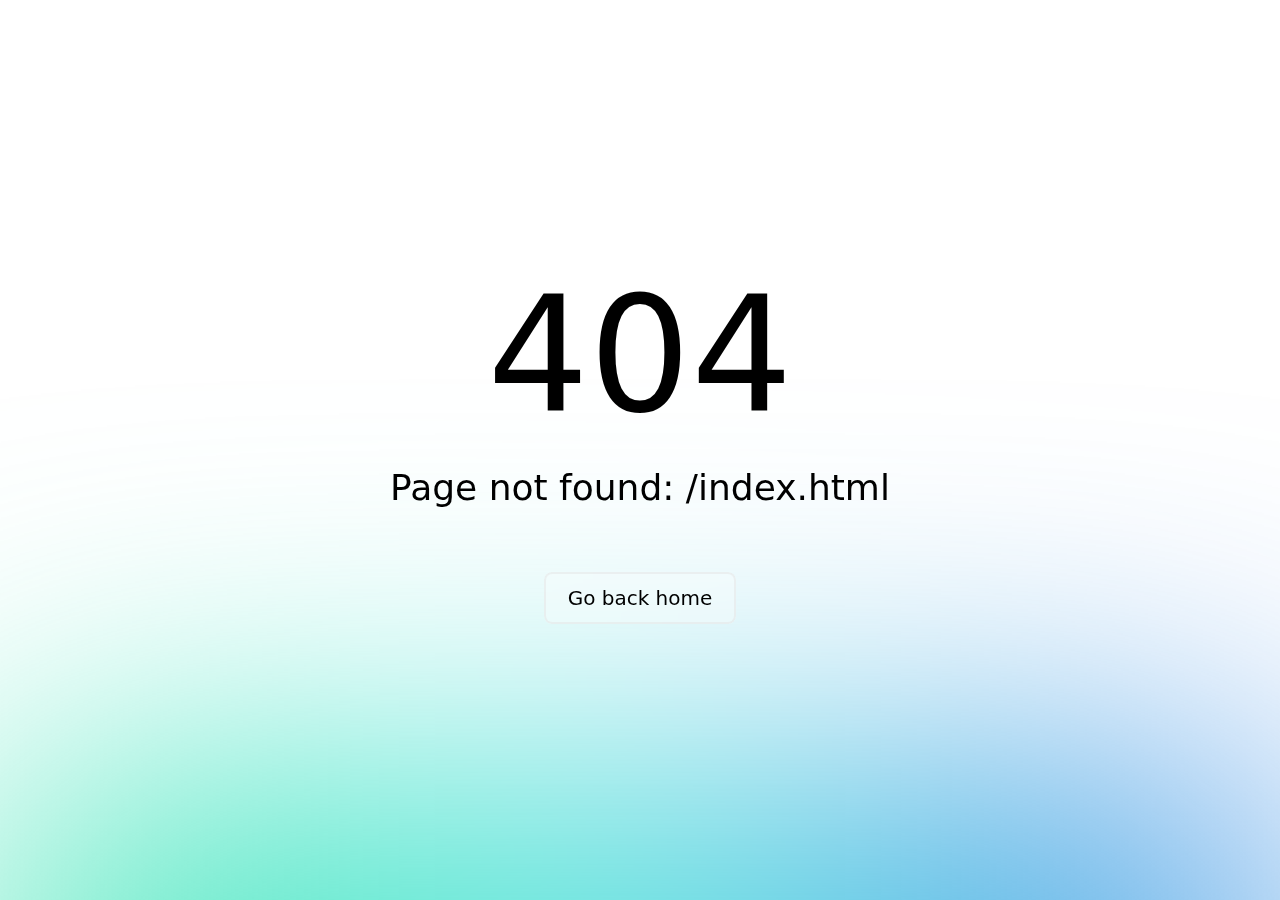
==== index.html @ 76324e2b "deploy(Github Pages): via GitHub Action" ====
<!DOCTYPE html>
<html >

<head >
  <link rel="stylesheet" href="/_nuxt/entry.3cbf2509.css">
</head>

<body >
  <div id="__nuxt"></div><script>window.__NUXT__={serverRendered:false,config:{public:{},app:{baseURL:"\u002F",buildAssetsDir:"\u002F_nuxt\u002F",cdnURL:""}}}</script><script type="module" src="/_nuxt/entry-212a5d5a.mjs"></script>
</body>

</html>
---- _nuxt/entry.3cbf2509.css ----
*,:before,:after{box-sizing:border-box;border-width:0;border-style:solid;border-color:#e5e7eb}:before,:after{--tw-content: ""}html{line-height:1.5;-webkit-text-size-adjust:100%;-moz-tab-size:4;-o-tab-size:4;tab-size:4;font-family:ui-sans-serif,system-ui,-apple-system,BlinkMacSystemFont,Segoe UI,Roboto,Helvetica Neue,Arial,Noto Sans,sans-serif,"Apple Color Emoji","Segoe UI Emoji",Segoe UI Symbol,"Noto Color Emoji"}body{margin:0;line-height:inherit}hr{height:0;color:inherit;border-top-width:1px}abbr:where([title]){-webkit-text-decoration:underline dotted;text-decoration:underline dotted}h1,h2,h3,h4,h5,h6{font-size:inherit;font-weight:inherit}a{color:inherit;text-decoration:inherit}b,strong{font-weight:bolder}code,kbd,samp,pre{font-family:ui-monospace,SFMono-Regular,Menlo,Monaco,Consolas,Liberation Mono,Courier New,monospace;font-size:1em}small{font-size:80%}sub,sup{font-size:75%;line-height:0;position:relative;vertical-align:baseline}sub{bottom:-.25em}sup{top:-.5em}table{text-indent:0;border-color:inherit;border-collapse:collapse}button,input,optgroup,select,textarea{font-family:inherit;font-size:100%;line-height:inherit;color:inherit;margin:0;padding:0}button,select{text-transform:none}button,[type=button],[type=reset],[type=submit]{-webkit-appearance:button;background-color:transparent;background-image:none}:-moz-focusring{outline:auto}:-moz-ui-invalid{box-shadow:none}progress{vertical-align:baseline}::-webkit-inner-spin-button,::-webkit-outer-spin-button{height:auto}[type=search]{-webkit-appearance:textfield;outline-offset:-2px}::-webkit-search-decoration{-webkit-appearance:none}::-webkit-file-upload-button{-webkit-appearance:button;font:inherit}summary{display:list-item}blockquote,dl,dd,h1,h2,h3,h4,h5,h6,hr,figure,p,pre{margin:0}fieldset{margin:0;padding:0}legend{padding:0}ol,ul,menu{list-style:none;margin:0;padding:0}textarea{resize:vertical}input::-moz-placeholder,textarea::-moz-placeholder{opacity:1;color:#9ca3af}input:-ms-input-placeholder,textarea:-ms-input-placeholder{opacity:1;color:#9ca3af}input::placeholder,textarea::placeholder{opacity:1;color:#9ca3af}button,[role=button]{cursor:pointer}:disabled{cursor:default}img,svg,video,canvas,audio,iframe,embed,object{display:block;vertical-align:middle}img,video{max-width:100%;height:auto}[hidden]{display:none}*,:before,:after{--tw-translate-x: 0;--tw-translate-y: 0;--tw-rotate: 0;--tw-skew-x: 0;--tw-skew-y: 0;--tw-scale-x: 1;--tw-scale-y: 1;--tw-pan-x: ;--tw-pan-y: ;--tw-pinch-zoom: ;--tw-scroll-snap-strictness: proximity;--tw-ordinal: ;--tw-slashed-zero: ;--tw-numeric-figure: ;--tw-numeric-spacing: ;--tw-numeric-fraction: ;--tw-ring-inset: ;--tw-ring-offset-width: 0px;--tw-ring-offset-color: #fff;--tw-ring-color: rgb(59 130 246 / .5);--tw-ring-offset-shadow: 0 0 #0000;--tw-ring-shadow: 0 0 #0000;--tw-shadow: 0 0 #0000;--tw-shadow-colored: 0 0 #0000;--tw-blur: ;--tw-brightness: ;--tw-contrast: ;--tw-grayscale: ;--tw-hue-rotate: ;--tw-invert: ;--tw-saturate: ;--tw-sepia: ;--tw-drop-shadow: ;--tw-backdrop-blur: ;--tw-backdrop-brightness: ;--tw-backdrop-contrast: ;--tw-backdrop-grayscale: ;--tw-backdrop-hue-rotate: ;--tw-backdrop-invert: ;--tw-backdrop-opacity: ;--tw-backdrop-saturate: ;--tw-backdrop-sepia: }.absolute{position:absolute}.right-0{right:0px}.top-0{top:0px}.m-0{margin:0}.m-2{margin:.5rem}.m-1{margin:.25rem}.mx-auto{margin-left:auto;margin-right:auto}.my-8{margin-top:2rem;margin-bottom:2rem}.my-4{margin-top:1rem;margin-bottom:1rem}.mx-1{margin-left:.25rem;margin-right:.25rem}.ml-1{margin-left:.25rem}.ml-2{margin-left:.5rem}.mt-2{margin-top:.5rem}.ml-0{margin-left:0}.mb-6{margin-bottom:1.5rem}.mb-3{margin-bottom:.75rem}.mt-3{margin-top:.75rem}.inline-block{display:inline-block}.flex{display:flex}.h-6{height:1.5rem}.h-screen{height:100vh}.h-5{height:1.25rem}.w-6{width:1.5rem}.w-5{width:1.25rem}.max-w-full{max-width:100%}@-webkit-keyframes ping{75%,to{transform:scale(2);opacity:0}}@keyframes ping{75%,to{transform:scale(2);opacity:0}}.animate-ping{-webkit-animation:ping 1s cubic-bezier(0,0,.2,1) infinite;animation:ping 1s cubic-bezier(0,0,.2,1) infinite}.cursor-pointer{cursor:pointer}.flex-col{flex-direction:column}.items-center{align-items:center}.justify-center{justify-content:center}.overflow-y-auto{overflow-y:auto}.rounded-full{border-radius:9999px}.rounded{border-radius:.25rem}.border-b-2{border-bottom-width:2px}.border-red-200{--tw-border-opacity: 1;border-color:rgb(254 202 202 / var(--tw-border-opacity))}.bg-red-600{--tw-bg-opacity: 1;background-color:rgb(220 38 38 / var(--tw-bg-opacity))}.fill-current{fill:currentColor}.p-0{padding:0}.p-1{padding:.25rem}.p-2{padding:.5rem}.px-4{padding-left:1rem;padding-right:1rem}.px-5{padding-left:1.25rem;padding-right:1.25rem}.py-5{padding-top:1.25rem;padding-bottom:1.25rem}.pt-16{padding-top:4rem}.text-center{text-align:center}.font-mono{font-family:ui-monospace,SFMono-Regular,Menlo,Monaco,Consolas,Liberation Mono,Courier New,monospace}.text-3xl{font-size:1.875rem;line-height:2.25rem}.text-xl{font-size:1.25rem;line-height:1.75rem}.text-sm{font-size:.875rem;line-height:1.25rem}.text-lg{font-size:1.125rem;line-height:1.75rem}.font-semibold{font-weight:600}.font-bold{font-weight:700}.leading-10{line-height:2.5rem}.tracking-tighter{letter-spacing:-.05em}.text-black{--tw-text-opacity: 1;color:rgb(0 0 0 / var(--tw-text-opacity))}.text-red-600{--tw-text-opacity: 1;color:rgb(220 38 38 / var(--tw-text-opacity))}.text-white{--tw-text-opacity: 1;color:rgb(255 255 255 / var(--tw-text-opacity))}.text-gray-700{--tw-text-opacity: 1;color:rgb(55 65 81 / var(--tw-text-opacity))}.text-gray-500{--tw-text-opacity: 1;color:rgb(107 114 128 / var(--tw-text-opacity))}.text-yellow-300{--tw-text-opacity: 1;color:rgb(253 224 71 / var(--tw-text-opacity))}html,body{font-family:JetBrains Mono,monospace;margin:0;height:100%;background-color:#f3f4f6}::-moz-selection{color:#fff;--tw-bg-opacity: 1;background-color:rgb(248 113 113 / var(--tw-bg-opacity))}::selection{color:#fff;--tw-bg-opacity: 1;background-color:rgb(248 113 113 / var(--tw-bg-opacity))}.hover\:border-red-400:hover{--tw-border-opacity: 1;border-color:rgb(248 113 113 / var(--tw-border-opacity))}.hover\:bg-red-700:hover{--tw-bg-opacity: 1;background-color:rgb(185 28 28 / var(--tw-bg-opacity))}.hover\:text-gray-600:hover{--tw-text-opacity: 1;color:rgb(75 85 99 / var(--tw-text-opacity))}.hover\:text-red-700:hover{--tw-text-opacity: 1;color:rgb(185 28 28 / var(--tw-text-opacity))}.focus\:outline-none:focus{outline:2px solid transparent;outline-offset:2px}.dark .dark\:bg-gray-900{--tw-bg-opacity: 1;background-color:rgb(17 24 39 / var(--tw-bg-opacity))}.dark .dark\:text-gray-300{--tw-text-opacity: 1;color:rgb(209 213 219 / var(--tw-text-opacity))}.dark .dark\:text-red-500{--tw-text-opacity: 1;color:rgb(239 68 68 / var(--tw-text-opacity))}.dark .dark\:text-gray-400{--tw-text-opacity: 1;color:rgb(156 163 175 / var(--tw-text-opacity))}.dark .dark\:hover\:text-gray-100:hover{--tw-text-opacity: 1;color:rgb(243 244 246 / var(--tw-text-opacity))}.dark .dark\:hover\:text-red-600:hover{--tw-text-opacity: 1;color:rgb(220 38 38 / var(--tw-text-opacity))}@media (min-width: 640px){.sm\:px-8{padding-left:2rem;padding-right:2rem}}@media (min-width: 768px){.md\:m-0{margin:0}.md\:px-16{padding-left:4rem;padding-right:4rem}.md\:pt-40{padding-top:10rem}.md\:leading-7{line-height:1.75rem}}@media (min-width: 1024px){.lg\:px-32{padding-left:8rem;padding-right:8rem}}@media (min-width: 1280px){.xl\:px-64{padding-left:16rem;padding-right:16rem}}.bg-white[data-v-011aae6d]{--tw-bg-opacity:1;background-color:rgba(255,255,255,var(--tw-bg-opacity))}.cursor-pointer[data-v-011aae6d]{cursor:pointer}.flex[data-v-011aae6d]{display:flex}.grid[data-v-011aae6d]{display:-ms-grid;display:grid}.place-content-center[data-v-011aae6d]{place-content:center}.items-center[data-v-011aae6d]{align-items:center}.justify-center[data-v-011aae6d]{justify-content:center}.font-sans[data-v-011aae6d]{font-family:ui-sans-serif,system-ui,-apple-system,BlinkMacSystemFont,Segoe UI,Roboto,Helvetica Neue,Arial,Noto Sans,sans-serif,"Apple Color Emoji","Segoe UI Emoji",Segoe UI Symbol,"Noto Color Emoji"}.font-medium[data-v-011aae6d]{font-weight:500}.font-light[data-v-011aae6d]{font-weight:300}.text-8xl[data-v-011aae6d]{font-size:6rem;line-height:1}.text-xl[data-v-011aae6d]{font-size:1.25rem;line-height:1.75rem}.leading-tight[data-v-011aae6d]{line-height:1.25}.mb-8[data-v-011aae6d]{margin-bottom:2rem}.mb-16[data-v-011aae6d]{margin-bottom:4rem}.max-w-520px[data-v-011aae6d]{max-width:520px}.min-h-screen[data-v-011aae6d]{min-height:100vh}.overflow-hidden[data-v-011aae6d]{overflow:hidden}.px-8[data-v-011aae6d]{padding-left:2rem;padding-right:2rem}.py-2[data-v-011aae6d]{padding-top:.5rem;padding-bottom:.5rem}.px-4[data-v-011aae6d]{padding-left:1rem;padding-right:1rem}.fixed[data-v-011aae6d]{position:fixed}.left-0[data-v-011aae6d]{left:0px}.right-0[data-v-011aae6d]{right:0px}.text-center[data-v-011aae6d]{text-align:center}.text-black[data-v-011aae6d]{--tw-text-opacity:1;color:rgba(0,0,0,var(--tw-text-opacity))}.antialiased[data-v-011aae6d]{-webkit-font-smoothing:antialiased;-moz-osx-font-smoothing:grayscale}.w-full[data-v-011aae6d]{width:100%}.z-10[data-v-011aae6d]{z-index:10}.z-20[data-v-011aae6d]{z-index:20}@media (min-width: 640px){.sm\:text-4xl[data-v-011aae6d]{font-size:2.25rem;line-height:2.5rem}.sm\:text-xl[data-v-011aae6d]{font-size:1.25rem;line-height:1.75rem}.sm\:text-10xl[data-v-011aae6d]{font-size:10rem;line-height:1}.sm\:px-0[data-v-011aae6d]{padding-left:0;padding-right:0}.sm\:py-3[data-v-011aae6d]{padding-top:.75rem;padding-bottom:.75rem}.sm\:px-6[data-v-011aae6d]{padding-left:1.5rem;padding-right:1.5rem}}@media (prefers-color-scheme: dark){.dark\:bg-black[data-v-011aae6d]{--tw-bg-opacity:1;background-color:rgba(0,0,0,var(--tw-bg-opacity))}.dark\:text-white[data-v-011aae6d]{--tw-text-opacity:1;color:rgba(255,255,255,var(--tw-text-opacity))}}.spotlight[data-v-011aae6d]{background:linear-gradient(45deg,#00DC82 0%,#36E4DA 50%,#0047E1 100%);filter:blur(20vh);height:40vh;bottom:-30vh}.gradient-border[data-v-011aae6d]{position:relative;border-radius:.5rem;-webkit-backdrop-filter:blur(10px);backdrop-filter:blur(10px)}@media (prefers-color-scheme: light){.gradient-border[data-v-011aae6d]{background-color:#ffffff4d}.gradient-border[data-v-011aae6d]:before{background:linear-gradient(90deg,#e2e2e2 0%,#e2e2e2 25%,#00DC82 50%,#36E4DA 75%,#0047E1 100%)}}@media (prefers-color-scheme: dark){.gradient-border[data-v-011aae6d]{background-color:#1414144d}.gradient-border[data-v-011aae6d]:before{background:linear-gradient(90deg,#303030 0%,#303030 25%,#00DC82 50%,#36E4DA 75%,#0047E1 100%)}}.gradient-border[data-v-011aae6d]:before{content:"";position:absolute;top:0;left:0;right:0;bottom:0;border-radius:.5rem;padding:2px;width:100%;background-size:400% auto;opacity:.5;transition:background-position .3s ease-in-out,opacity .2s ease-in-out;-webkit-mask:linear-gradient(#fff 0 0) content-box,linear-gradient(#fff 0 0);mask:linear-gradient(#fff 0 0) content-box,linear-gradient(#fff 0 0);-webkit-mask-composite:xor;mask-composite:exclude}.gradient-border[data-v-011aae6d]:hover:before{background-position:-50% 0;opacity:1}.bg-white[data-v-6aee6495]{--tw-bg-opacity:1;background-color:rgba(255,255,255,var(--tw-bg-opacity))}.grid[data-v-6aee6495]{display:-ms-grid;display:grid}.place-content-center[data-v-6aee6495]{place-content:center}.font-sans[data-v-6aee6495]{font-family:ui-sans-serif,system-ui,-apple-system,BlinkMacSystemFont,Segoe UI,Roboto,Helvetica Neue,Arial,Noto Sans,sans-serif,"Apple Color Emoji","Segoe UI Emoji",Segoe UI Symbol,"Noto Color Emoji"}.font-medium[data-v-6aee6495]{font-weight:500}.font-light[data-v-6aee6495]{font-weight:300}.h-1\/2[data-v-6aee6495]{height:50%}.text-8xl[data-v-6aee6495]{font-size:6rem;line-height:1}.text-xl[data-v-6aee6495]{font-size:1.25rem;line-height:1.75rem}.leading-tight[data-v-6aee6495]{line-height:1.25}.mb-8[data-v-6aee6495]{margin-bottom:2rem}.mb-16[data-v-6aee6495]{margin-bottom:4rem}.max-w-520px[data-v-6aee6495]{max-width:520px}.min-h-screen[data-v-6aee6495]{min-height:100vh}.overflow-hidden[data-v-6aee6495]{overflow:hidden}.px-8[data-v-6aee6495]{padding-left:2rem;padding-right:2rem}.fixed[data-v-6aee6495]{position:fixed}.left-0[data-v-6aee6495]{left:0px}.right-0[data-v-6aee6495]{right:0px}.-bottom-1\/2[data-v-6aee6495]{bottom:-50%}.text-center[data-v-6aee6495]{text-align:center}.text-black[data-v-6aee6495]{--tw-text-opacity:1;color:rgba(0,0,0,var(--tw-text-opacity))}.antialiased[data-v-6aee6495]{-webkit-font-smoothing:antialiased;-moz-osx-font-smoothing:grayscale}@media (min-width: 640px){.sm\:text-4xl[data-v-6aee6495]{font-size:2.25rem;line-height:2.5rem}.sm\:text-10xl[data-v-6aee6495]{font-size:10rem;line-height:1}.sm\:px-0[data-v-6aee6495]{padding-left:0;padding-right:0}}@media (prefers-color-scheme: dark){.dark\:bg-black[data-v-6aee6495]{--tw-bg-opacity:1;background-color:rgba(0,0,0,var(--tw-bg-opacity))}.dark\:text-white[data-v-6aee6495]{--tw-text-opacity:1;color:rgba(255,255,255,var(--tw-text-opacity))}}.spotlight[data-v-6aee6495]{background:linear-gradient(45deg,#00DC82 0%,#36E4DA 50%,#0047E1 100%);filter:blur(20vh)}.bg-white[data-v-693cabb2]{--tw-bg-opacity:1;background-color:rgba(255,255,255,var(--tw-bg-opacity))}.bg-black\/5[data-v-693cabb2]{--tw-bg-opacity:.05;background-color:rgba(0,0,0,var(--tw-bg-opacity))}.rounded-t-md[data-v-693cabb2]{border-top-left-radius:.375rem;border-top-right-radius:.375rem}.flex[data-v-693cabb2]{display:flex}.flex-col[data-v-693cabb2]{flex-direction:column}.flex-1[data-v-693cabb2]{flex:1 1 0%}.font-sans[data-v-693cabb2]{font-family:ui-sans-serif,system-ui,-apple-system,BlinkMacSystemFont,Segoe UI,Roboto,Helvetica Neue,Arial,Noto Sans,sans-serif,"Apple Color Emoji","Segoe UI Emoji",Segoe UI Symbol,"Noto Color Emoji"}.font-medium[data-v-693cabb2]{font-weight:500}.font-light[data-v-693cabb2]{font-weight:300}.h-auto[data-v-693cabb2]{height:auto}.text-xl[data-v-693cabb2]{font-size:1.25rem;line-height:1.75rem}.text-6xl[data-v-693cabb2]{font-size:3.75rem;line-height:1}.leading-tight[data-v-693cabb2]{line-height:1.25}.mb-8[data-v-693cabb2]{margin-bottom:2rem}.mb-6[data-v-693cabb2]{margin-bottom:1.5rem}.min-h-screen[data-v-693cabb2]{min-height:100vh}.overflow-y-auto[data-v-693cabb2]{overflow-y:auto}.p-8[data-v-693cabb2]{padding:2rem}.px-10[data-v-693cabb2]{padding-left:2.5rem;padding-right:2.5rem}.pt-14[data-v-693cabb2]{padding-top:3.5rem}.fixed[data-v-693cabb2]{position:fixed}.left-0[data-v-693cabb2]{left:0px}.right-0[data-v-693cabb2]{right:0px}.text-black[data-v-693cabb2]{--tw-text-opacity:1;color:rgba(0,0,0,var(--tw-text-opacity))}.antialiased[data-v-693cabb2]{-webkit-font-smoothing:antialiased;-moz-osx-font-smoothing:grayscale}.z-10[data-v-693cabb2]{z-index:10}@media (min-width: 640px){.sm\:text-8xl[data-v-693cabb2]{font-size:6rem;line-height:1}.sm\:text-2xl[data-v-693cabb2]{font-size:1.5rem;line-height:2rem}}@media (prefers-color-scheme: dark){.dark\:bg-black[data-v-693cabb2]{--tw-bg-opacity:1;background-color:rgba(0,0,0,var(--tw-bg-opacity))}.dark\:bg-white\/10[data-v-693cabb2]{--tw-bg-opacity:.1;background-color:rgba(255,255,255,var(--tw-bg-opacity))}.dark\:text-white[data-v-693cabb2]{--tw-text-opacity:1;color:rgba(255,255,255,var(--tw-text-opacity))}}.spotlight[data-v-693cabb2]{background:linear-gradient(45deg,#00DC82 0%,#36E4DA 50%,#0047E1 100%);opacity:.8;filter:blur(30vh);height:60vh;bottom:-40vh}
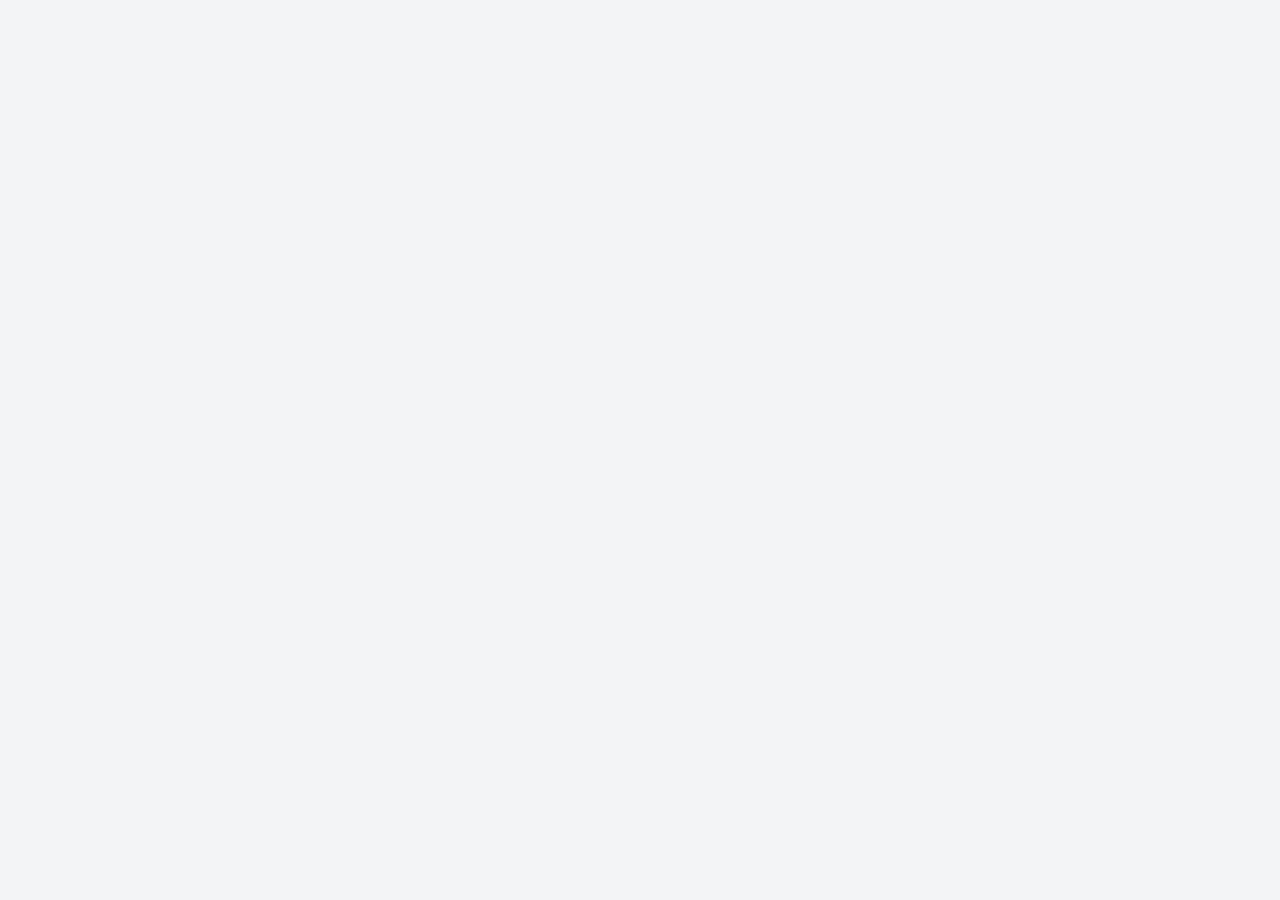
==== commit 66a51901: "deploy(Github Pages): via GitHub Action" ====
--- a/index.html
+++ b/index.html
@@ -1,12 +1,5 @@
 <!DOCTYPE html>
 <html >
-
-<head >
-  <link rel="stylesheet" href="/_nuxt/entry.3cbf2509.css">
-</head>
-
-<body >
-  <div id="__nuxt"></div><script>window.__NUXT__={serverRendered:false,config:{public:{},app:{baseURL:"\u002F",buildAssetsDir:"\u002F_nuxt\u002F",cdnURL:""}}}</script><script type="module" src="/_nuxt/entry-212a5d5a.mjs"></script>
-</body>
-
+<head><link rel="modulepreload" href="/index.html/_payload.js"><link rel="modulepreload" as="script" crossorigin href="/_nuxt/entry.5bfed8b5.js"><link rel="preload" as="style" href="/_nuxt/entry.336977fc.css"><link rel="prefetch" as="script" crossorigin href="/_nuxt/error-component.983165cc.js"><link rel="prefetch" as="script" crossorigin href="/_nuxt/custom.093fe1fc.js"><link rel="stylesheet" href="/_nuxt/entry.336977fc.css"></head>
+<body ><div id="__nuxt"></div><script type="module">import p from "/index.html/_payload.js";window.__NUXT__={...p,...({serverRendered:false,config:{public:{},app:{baseURL:"\u002F",buildAssetsDir:"\u002F_nuxt\u002F",cdnURL:""}},prerenderedAt:void 0})}</script><script type="module" src="/_nuxt/entry.5bfed8b5.js" crossorigin></script></body>
 </html>--- a/_nuxt/entry.336977fc.css
+++ b/_nuxt/entry.336977fc.css
@@ -0,0 +1 @@
+/*! tailwindcss v3.1.8 | MIT License | https://tailwindcss.com*/*,:after,:before{border:0 solid #e5e7eb;box-sizing:border-box}:after,:before{--tw-content:""}html{-webkit-text-size-adjust:100%;font-family:ui-sans-serif,system-ui,-apple-system,BlinkMacSystemFont,Segoe UI,Roboto,Helvetica Neue,Arial,Noto Sans,sans-serif,Apple Color Emoji,Segoe UI Emoji,Segoe UI Symbol,Noto Color Emoji;line-height:1.5;-moz-tab-size:4;-o-tab-size:4;tab-size:4}body{line-height:inherit;margin:0}hr{border-top-width:1px;color:inherit;height:0}abbr:where([title]){-webkit-text-decoration:underline dotted;text-decoration:underline dotted}h1,h2,h3,h4,h5,h6{font-size:inherit;font-weight:inherit}a{color:inherit;text-decoration:inherit}b,strong{font-weight:bolder}code,kbd,pre,samp{font-family:ui-monospace,SFMono-Regular,Menlo,Monaco,Consolas,Liberation Mono,Courier New,monospace;font-size:1em}small{font-size:80%}sub,sup{font-size:75%;line-height:0;position:relative;vertical-align:baseline}sub{bottom:-.25em}sup{top:-.5em}table{border-collapse:collapse;border-color:inherit;text-indent:0}button,input,optgroup,select,textarea{color:inherit;font-family:inherit;font-size:100%;font-weight:inherit;line-height:inherit;margin:0;padding:0}button,select{text-transform:none}[type=button],[type=reset],[type=submit],button{-webkit-appearance:button;background-color:transparent;background-image:none}:-moz-focusring{outline:auto}:-moz-ui-invalid{box-shadow:none}progress{vertical-align:baseline}::-webkit-inner-spin-button,::-webkit-outer-spin-button{height:auto}[type=search]{-webkit-appearance:textfield;outline-offset:-2px}::-webkit-search-decoration{-webkit-appearance:none}::-webkit-file-upload-button{-webkit-appearance:button;font:inherit}summary{display:list-item}blockquote,dd,dl,figure,h1,h2,h3,h4,h5,h6,hr,p,pre{margin:0}fieldset{margin:0}fieldset,legend{padding:0}menu,ol,ul{list-style:none;margin:0;padding:0}textarea{resize:vertical}input::-moz-placeholder,textarea::-moz-placeholder{color:#9ca3af;opacity:1}input::placeholder,textarea::placeholder{color:#9ca3af;opacity:1}[role=button],button{cursor:pointer}:disabled{cursor:default}audio,canvas,embed,iframe,img,object,svg,video{display:block;vertical-align:middle}img,video{height:auto;max-width:100%}*,:after,:before{--tw-border-spacing-x:0;--tw-border-spacing-y:0;--tw-translate-x:0;--tw-translate-y:0;--tw-rotate:0;--tw-skew-x:0;--tw-skew-y:0;--tw-scale-x:1;--tw-scale-y:1;--tw-pan-x: ;--tw-pan-y: ;--tw-pinch-zoom: ;--tw-scroll-snap-strictness:proximity;--tw-ordinal: ;--tw-slashed-zero: ;--tw-numeric-figure: ;--tw-numeric-spacing: ;--tw-numeric-fraction: ;--tw-ring-inset: ;--tw-ring-offset-width:0px;--tw-ring-offset-color:#fff;--tw-ring-color:rgba(59,130,246,.5);--tw-ring-offset-shadow:0 0 #0000;--tw-ring-shadow:0 0 #0000;--tw-shadow:0 0 #0000;--tw-shadow-colored:0 0 #0000;--tw-blur: ;--tw-brightness: ;--tw-contrast: ;--tw-grayscale: ;--tw-hue-rotate: ;--tw-invert: ;--tw-saturate: ;--tw-sepia: ;--tw-drop-shadow: ;--tw-backdrop-blur: ;--tw-backdrop-brightness: ;--tw-backdrop-contrast: ;--tw-backdrop-grayscale: ;--tw-backdrop-hue-rotate: ;--tw-backdrop-invert: ;--tw-backdrop-opacity: ;--tw-backdrop-saturate: ;--tw-backdrop-sepia: }::-webkit-backdrop{--tw-border-spacing-x:0;--tw-border-spacing-y:0;--tw-translate-x:0;--tw-translate-y:0;--tw-rotate:0;--tw-skew-x:0;--tw-skew-y:0;--tw-scale-x:1;--tw-scale-y:1;--tw-pan-x: ;--tw-pan-y: ;--tw-pinch-zoom: ;--tw-scroll-snap-strictness:proximity;--tw-ordinal: ;--tw-slashed-zero: ;--tw-numeric-figure: ;--tw-numeric-spacing: ;--tw-numeric-fraction: ;--tw-ring-inset: ;--tw-ring-offset-width:0px;--tw-ring-offset-color:#fff;--tw-ring-color:rgba(59,130,246,.5);--tw-ring-offset-shadow:0 0 #0000;--tw-ring-shadow:0 0 #0000;--tw-shadow:0 0 #0000;--tw-shadow-colored:0 0 #0000;--tw-blur: ;--tw-brightness: ;--tw-contrast: ;--tw-grayscale: ;--tw-hue-rotate: ;--tw-invert: ;--tw-saturate: ;--tw-sepia: ;--tw-drop-shadow: ;--tw-backdrop-blur: ;--tw-backdrop-brightness: ;--tw-backdrop-contrast: ;--tw-backdrop-grayscale: ;--tw-backdrop-hue-rotate: ;--tw-backdrop-invert: ;--tw-backdrop-opacity: ;--tw-backdrop-saturate: ;--tw-backdrop-sepia: }::backdrop{--tw-border-spacing-x:0;--tw-border-spacing-y:0;--tw-translate-x:0;--tw-translate-y:0;--tw-rotate:0;--tw-skew-x:0;--tw-skew-y:0;--tw-scale-x:1;--tw-scale-y:1;--tw-pan-x: ;--tw-pan-y: ;--tw-pinch-zoom: ;--tw-scroll-snap-strictness:proximity;--tw-ordinal: ;--tw-slashed-zero: ;--tw-numeric-figure: ;--tw-numeric-spacing: ;--tw-numeric-fraction: ;--tw-ring-inset: ;--tw-ring-offset-width:0px;--tw-ring-offset-color:#fff;--tw-ring-color:rgba(59,130,246,.5);--tw-ring-offset-shadow:0 0 #0000;--tw-ring-shadow:0 0 #0000;--tw-shadow:0 0 #0000;--tw-shadow-colored:0 0 #0000;--tw-blur: ;--tw-brightness: ;--tw-contrast: ;--tw-grayscale: ;--tw-hue-rotate: ;--tw-invert: ;--tw-saturate: ;--tw-sepia: ;--tw-drop-shadow: ;--tw-backdrop-blur: ;--tw-backdrop-brightness: ;--tw-backdrop-contrast: ;--tw-backdrop-grayscale: ;--tw-backdrop-hue-rotate: ;--tw-backdrop-invert: ;--tw-backdrop-opacity: ;--tw-backdrop-saturate: ;--tw-backdrop-sepia: }.absolute{position:absolute}.right-0{right:0}.top-0{top:0}.m-0{margin:0}.m-2{margin:.5rem}.m-1{margin:.25rem}.mx-auto{margin-left:auto;margin-right:auto}.my-8{margin-bottom:2rem;margin-top:2rem}.my-4{margin-bottom:1rem;margin-top:1rem}.mx-1{margin-right:.25rem}.ml-1,.mx-1{margin-left:.25rem}.ml-2{margin-left:.5rem}.mt-2{margin-top:.5rem}.ml-0{margin-left:0}.mb-6{margin-bottom:1.5rem}.mb-3{margin-bottom:.75rem}.mt-3{margin-top:.75rem}.inline-block{display:inline-block}.flex{display:flex}.h-6{height:1.5rem}.h-screen{height:100vh}.h-5{height:1.25rem}.w-6{width:1.5rem}.w-5{width:1.25rem}.max-w-full{max-width:100%}@-webkit-keyframes ping{75%,to{opacity:0;transform:scale(2)}}@keyframes ping{75%,to{opacity:0;transform:scale(2)}}.animate-ping{-webkit-animation:ping 1s cubic-bezier(0,0,.2,1) infinite;animation:ping 1s cubic-bezier(0,0,.2,1) infinite}.cursor-pointer{cursor:pointer}.flex-col{flex-direction:column}.items-center{align-items:center}.justify-center{justify-content:center}.overflow-y-auto{overflow-y:auto}.rounded-full{border-radius:9999px}.rounded{border-radius:.25rem}.border-b-2{border-bottom-width:2px}.border-red-200{--tw-border-opacity:1;border-color:rgb(254 202 202/var(--tw-border-opacity))}.bg-red-600{--tw-bg-opacity:1;background-color:rgb(220 38 38/var(--tw-bg-opacity))}.fill-current{fill:currentColor}.p-0{padding:0}.p-1{padding:.25rem}.p-2{padding:.5rem}.px-4{padding-left:1rem;padding-right:1rem}.px-5{padding-left:1.25rem;padding-right:1.25rem}.py-5{padding-bottom:1.25rem;padding-top:1.25rem}.pt-16{padding-top:4rem}.text-center{text-align:center}.font-mono{font-family:ui-monospace,SFMono-Regular,Menlo,Monaco,Consolas,Liberation Mono,Courier New,monospace}.text-3xl{font-size:1.875rem;line-height:2.25rem}.text-xl{font-size:1.25rem;line-height:1.75rem}.text-sm{font-size:.875rem;line-height:1.25rem}.text-lg{font-size:1.125rem;line-height:1.75rem}.font-semibold{font-weight:600}.font-bold{font-weight:700}.leading-10{line-height:2.5rem}.tracking-tighter{letter-spacing:-.05em}.text-black{--tw-text-opacity:1;color:rgb(0 0 0/var(--tw-text-opacity))}.text-red-600{--tw-text-opacity:1;color:rgb(220 38 38/var(--tw-text-opacity))}.text-white{--tw-text-opacity:1;color:rgb(255 255 255/var(--tw-text-opacity))}.text-gray-700{--tw-text-opacity:1;color:rgb(55 65 81/var(--tw-text-opacity))}.text-gray-500{--tw-text-opacity:1;color:rgb(107 114 128/var(--tw-text-opacity))}.text-yellow-300{--tw-text-opacity:1;color:rgb(253 224 71/var(--tw-text-opacity))}.line-through{text-decoration-line:line-through}body,html{background-color:#f3f4f6;font-family:JetBrains Mono,monospace;height:100%;margin:0}::-moz-selection{--tw-bg-opacity:1;background-color:rgb(248 113 113/var(--tw-bg-opacity));color:#fff}::selection{--tw-bg-opacity:1;background-color:rgb(248 113 113/var(--tw-bg-opacity));color:#fff}.hover\:border-red-400:hover{--tw-border-opacity:1;border-color:rgb(248 113 113/var(--tw-border-opacity))}.hover\:bg-red-700:hover{--tw-bg-opacity:1;background-color:rgb(185 28 28/var(--tw-bg-opacity))}.hover\:text-gray-600:hover{--tw-text-opacity:1;color:rgb(75 85 99/var(--tw-text-opacity))}.hover\:text-red-700:hover{--tw-text-opacity:1;color:rgb(185 28 28/var(--tw-text-opacity))}.focus\:outline-none:focus{outline:2px solid transparent;outline-offset:2px}.dark .dark\:bg-gray-900{--tw-bg-opacity:1;background-color:rgb(17 24 39/var(--tw-bg-opacity))}.dark .dark\:text-gray-300{--tw-text-opacity:1;color:rgb(209 213 219/var(--tw-text-opacity))}.dark .dark\:text-red-500{--tw-text-opacity:1;color:rgb(239 68 68/var(--tw-text-opacity))}.dark .dark\:text-gray-400{--tw-text-opacity:1;color:rgb(156 163 175/var(--tw-text-opacity))}.dark .dark\:hover\:text-gray-100:hover{--tw-text-opacity:1;color:rgb(243 244 246/var(--tw-text-opacity))}.dark .dark\:hover\:text-red-600:hover{--tw-text-opacity:1;color:rgb(220 38 38/var(--tw-text-opacity))}@media (min-width:640px){.sm\:px-8{padding-left:2rem;padding-right:2rem}}@media (min-width:768px){.md\:m-0{margin:0}.md\:px-16{padding-left:4rem;padding-right:4rem}.md\:pt-40{padding-top:10rem}.md\:leading-7{line-height:1.75rem}}@media (min-width:1024px){.lg\:px-32{padding-left:8rem;padding-right:8rem}}@media (min-width:1280px){.xl\:px-64{padding-left:16rem;padding-right:16rem}}
--- a/_nuxt/entry.336977fc.css
+++ b/_nuxt/entry.336977fc.css
@@ -0,0 +1 @@
+/*! tailwindcss v3.1.8 | MIT License | https://tailwindcss.com*/*,:after,:before{border:0 solid #e5e7eb;box-sizing:border-box}:after,:before{--tw-content:""}html{-webkit-text-size-adjust:100%;font-family:ui-sans-serif,system-ui,-apple-system,BlinkMacSystemFont,Segoe UI,Roboto,Helvetica Neue,Arial,Noto Sans,sans-serif,Apple Color Emoji,Segoe UI Emoji,Segoe UI Symbol,Noto Color Emoji;line-height:1.5;-moz-tab-size:4;-o-tab-size:4;tab-size:4}body{line-height:inherit;margin:0}hr{border-top-width:1px;color:inherit;height:0}abbr:where([title]){-webkit-text-decoration:underline dotted;text-decoration:underline dotted}h1,h2,h3,h4,h5,h6{font-size:inherit;font-weight:inherit}a{color:inherit;text-decoration:inherit}b,strong{font-weight:bolder}code,kbd,pre,samp{font-family:ui-monospace,SFMono-Regular,Menlo,Monaco,Consolas,Liberation Mono,Courier New,monospace;font-size:1em}small{font-size:80%}sub,sup{font-size:75%;line-height:0;position:relative;vertical-align:baseline}sub{bottom:-.25em}sup{top:-.5em}table{border-collapse:collapse;border-color:inherit;text-indent:0}button,input,optgroup,select,textarea{color:inherit;font-family:inherit;font-size:100%;font-weight:inherit;line-height:inherit;margin:0;padding:0}button,select{text-transform:none}[type=button],[type=reset],[type=submit],button{-webkit-appearance:button;background-color:transparent;background-image:none}:-moz-focusring{outline:auto}:-moz-ui-invalid{box-shadow:none}progress{vertical-align:baseline}::-webkit-inner-spin-button,::-webkit-outer-spin-button{height:auto}[type=search]{-webkit-appearance:textfield;outline-offset:-2px}::-webkit-search-decoration{-webkit-appearance:none}::-webkit-file-upload-button{-webkit-appearance:button;font:inherit}summary{display:list-item}blockquote,dd,dl,figure,h1,h2,h3,h4,h5,h6,hr,p,pre{margin:0}fieldset{margin:0}fieldset,legend{padding:0}menu,ol,ul{list-style:none;margin:0;padding:0}textarea{resize:vertical}input::-moz-placeholder,textarea::-moz-placeholder{color:#9ca3af;opacity:1}input::placeholder,textarea::placeholder{color:#9ca3af;opacity:1}[role=button],button{cursor:pointer}:disabled{cursor:default}audio,canvas,embed,iframe,img,object,svg,video{display:block;vertical-align:middle}img,video{height:auto;max-width:100%}*,:after,:before{--tw-border-spacing-x:0;--tw-border-spacing-y:0;--tw-translate-x:0;--tw-translate-y:0;--tw-rotate:0;--tw-skew-x:0;--tw-skew-y:0;--tw-scale-x:1;--tw-scale-y:1;--tw-pan-x: ;--tw-pan-y: ;--tw-pinch-zoom: ;--tw-scroll-snap-strictness:proximity;--tw-ordinal: ;--tw-slashed-zero: ;--tw-numeric-figure: ;--tw-numeric-spacing: ;--tw-numeric-fraction: ;--tw-ring-inset: ;--tw-ring-offset-width:0px;--tw-ring-offset-color:#fff;--tw-ring-color:rgba(59,130,246,.5);--tw-ring-offset-shadow:0 0 #0000;--tw-ring-shadow:0 0 #0000;--tw-shadow:0 0 #0000;--tw-shadow-colored:0 0 #0000;--tw-blur: ;--tw-brightness: ;--tw-contrast: ;--tw-grayscale: ;--tw-hue-rotate: ;--tw-invert: ;--tw-saturate: ;--tw-sepia: ;--tw-drop-shadow: ;--tw-backdrop-blur: ;--tw-backdrop-brightness: ;--tw-backdrop-contrast: ;--tw-backdrop-grayscale: ;--tw-backdrop-hue-rotate: ;--tw-backdrop-invert: ;--tw-backdrop-opacity: ;--tw-backdrop-saturate: ;--tw-backdrop-sepia: }::-webkit-backdrop{--tw-border-spacing-x:0;--tw-border-spacing-y:0;--tw-translate-x:0;--tw-translate-y:0;--tw-rotate:0;--tw-skew-x:0;--tw-skew-y:0;--tw-scale-x:1;--tw-scale-y:1;--tw-pan-x: ;--tw-pan-y: ;--tw-pinch-zoom: ;--tw-scroll-snap-strictness:proximity;--tw-ordinal: ;--tw-slashed-zero: ;--tw-numeric-figure: ;--tw-numeric-spacing: ;--tw-numeric-fraction: ;--tw-ring-inset: ;--tw-ring-offset-width:0px;--tw-ring-offset-color:#fff;--tw-ring-color:rgba(59,130,246,.5);--tw-ring-offset-shadow:0 0 #0000;--tw-ring-shadow:0 0 #0000;--tw-shadow:0 0 #0000;--tw-shadow-colored:0 0 #0000;--tw-blur: ;--tw-brightness: ;--tw-contrast: ;--tw-grayscale: ;--tw-hue-rotate: ;--tw-invert: ;--tw-saturate: ;--tw-sepia: ;--tw-drop-shadow: ;--tw-backdrop-blur: ;--tw-backdrop-brightness: ;--tw-backdrop-contrast: ;--tw-backdrop-grayscale: ;--tw-backdrop-hue-rotate: ;--tw-backdrop-invert: ;--tw-backdrop-opacity: ;--tw-backdrop-saturate: ;--tw-backdrop-sepia: }::backdrop{--tw-border-spacing-x:0;--tw-border-spacing-y:0;--tw-translate-x:0;--tw-translate-y:0;--tw-rotate:0;--tw-skew-x:0;--tw-skew-y:0;--tw-scale-x:1;--tw-scale-y:1;--tw-pan-x: ;--tw-pan-y: ;--tw-pinch-zoom: ;--tw-scroll-snap-strictness:proximity;--tw-ordinal: ;--tw-slashed-zero: ;--tw-numeric-figure: ;--tw-numeric-spacing: ;--tw-numeric-fraction: ;--tw-ring-inset: ;--tw-ring-offset-width:0px;--tw-ring-offset-color:#fff;--tw-ring-color:rgba(59,130,246,.5);--tw-ring-offset-shadow:0 0 #0000;--tw-ring-shadow:0 0 #0000;--tw-shadow:0 0 #0000;--tw-shadow-colored:0 0 #0000;--tw-blur: ;--tw-brightness: ;--tw-contrast: ;--tw-grayscale: ;--tw-hue-rotate: ;--tw-invert: ;--tw-saturate: ;--tw-sepia: ;--tw-drop-shadow: ;--tw-backdrop-blur: ;--tw-backdrop-brightness: ;--tw-backdrop-contrast: ;--tw-backdrop-grayscale: ;--tw-backdrop-hue-rotate: ;--tw-backdrop-invert: ;--tw-backdrop-opacity: ;--tw-backdrop-saturate: ;--tw-backdrop-sepia: }.absolute{position:absolute}.right-0{right:0}.top-0{top:0}.m-0{margin:0}.m-2{margin:.5rem}.m-1{margin:.25rem}.mx-auto{margin-left:auto;margin-right:auto}.my-8{margin-bottom:2rem;margin-top:2rem}.my-4{margin-bottom:1rem;margin-top:1rem}.mx-1{margin-right:.25rem}.ml-1,.mx-1{margin-left:.25rem}.ml-2{margin-left:.5rem}.mt-2{margin-top:.5rem}.ml-0{margin-left:0}.mb-6{margin-bottom:1.5rem}.mb-3{margin-bottom:.75rem}.mt-3{margin-top:.75rem}.inline-block{display:inline-block}.flex{display:flex}.h-6{height:1.5rem}.h-screen{height:100vh}.h-5{height:1.25rem}.w-6{width:1.5rem}.w-5{width:1.25rem}.max-w-full{max-width:100%}@-webkit-keyframes ping{75%,to{opacity:0;transform:scale(2)}}@keyframes ping{75%,to{opacity:0;transform:scale(2)}}.animate-ping{-webkit-animation:ping 1s cubic-bezier(0,0,.2,1) infinite;animation:ping 1s cubic-bezier(0,0,.2,1) infinite}.cursor-pointer{cursor:pointer}.flex-col{flex-direction:column}.items-center{align-items:center}.justify-center{justify-content:center}.overflow-y-auto{overflow-y:auto}.rounded-full{border-radius:9999px}.rounded{border-radius:.25rem}.border-b-2{border-bottom-width:2px}.border-red-200{--tw-border-opacity:1;border-color:rgb(254 202 202/var(--tw-border-opacity))}.bg-red-600{--tw-bg-opacity:1;background-color:rgb(220 38 38/var(--tw-bg-opacity))}.fill-current{fill:currentColor}.p-0{padding:0}.p-1{padding:.25rem}.p-2{padding:.5rem}.px-4{padding-left:1rem;padding-right:1rem}.px-5{padding-left:1.25rem;padding-right:1.25rem}.py-5{padding-bottom:1.25rem;padding-top:1.25rem}.pt-16{padding-top:4rem}.text-center{text-align:center}.font-mono{font-family:ui-monospace,SFMono-Regular,Menlo,Monaco,Consolas,Liberation Mono,Courier New,monospace}.text-3xl{font-size:1.875rem;line-height:2.25rem}.text-xl{font-size:1.25rem;line-height:1.75rem}.text-sm{font-size:.875rem;line-height:1.25rem}.text-lg{font-size:1.125rem;line-height:1.75rem}.font-semibold{font-weight:600}.font-bold{font-weight:700}.leading-10{line-height:2.5rem}.tracking-tighter{letter-spacing:-.05em}.text-black{--tw-text-opacity:1;color:rgb(0 0 0/var(--tw-text-opacity))}.text-red-600{--tw-text-opacity:1;color:rgb(220 38 38/var(--tw-text-opacity))}.text-white{--tw-text-opacity:1;color:rgb(255 255 255/var(--tw-text-opacity))}.text-gray-700{--tw-text-opacity:1;color:rgb(55 65 81/var(--tw-text-opacity))}.text-gray-500{--tw-text-opacity:1;color:rgb(107 114 128/var(--tw-text-opacity))}.text-yellow-300{--tw-text-opacity:1;color:rgb(253 224 71/var(--tw-text-opacity))}.line-through{text-decoration-line:line-through}body,html{background-color:#f3f4f6;font-family:JetBrains Mono,monospace;height:100%;margin:0}::-moz-selection{--tw-bg-opacity:1;background-color:rgb(248 113 113/var(--tw-bg-opacity));color:#fff}::selection{--tw-bg-opacity:1;background-color:rgb(248 113 113/var(--tw-bg-opacity));color:#fff}.hover\:border-red-400:hover{--tw-border-opacity:1;border-color:rgb(248 113 113/var(--tw-border-opacity))}.hover\:bg-red-700:hover{--tw-bg-opacity:1;background-color:rgb(185 28 28/var(--tw-bg-opacity))}.hover\:text-gray-600:hover{--tw-text-opacity:1;color:rgb(75 85 99/var(--tw-text-opacity))}.hover\:text-red-700:hover{--tw-text-opacity:1;color:rgb(185 28 28/var(--tw-text-opacity))}.focus\:outline-none:focus{outline:2px solid transparent;outline-offset:2px}.dark .dark\:bg-gray-900{--tw-bg-opacity:1;background-color:rgb(17 24 39/var(--tw-bg-opacity))}.dark .dark\:text-gray-300{--tw-text-opacity:1;color:rgb(209 213 219/var(--tw-text-opacity))}.dark .dark\:text-red-500{--tw-text-opacity:1;color:rgb(239 68 68/var(--tw-text-opacity))}.dark .dark\:text-gray-400{--tw-text-opacity:1;color:rgb(156 163 175/var(--tw-text-opacity))}.dark .dark\:hover\:text-gray-100:hover{--tw-text-opacity:1;color:rgb(243 244 246/var(--tw-text-opacity))}.dark .dark\:hover\:text-red-600:hover{--tw-text-opacity:1;color:rgb(220 38 38/var(--tw-text-opacity))}@media (min-width:640px){.sm\:px-8{padding-left:2rem;padding-right:2rem}}@media (min-width:768px){.md\:m-0{margin:0}.md\:px-16{padding-left:4rem;padding-right:4rem}.md\:pt-40{padding-top:10rem}.md\:leading-7{line-height:1.75rem}}@media (min-width:1024px){.lg\:px-32{padding-left:8rem;padding-right:8rem}}@media (min-width:1280px){.xl\:px-64{padding-left:16rem;padding-right:16rem}}
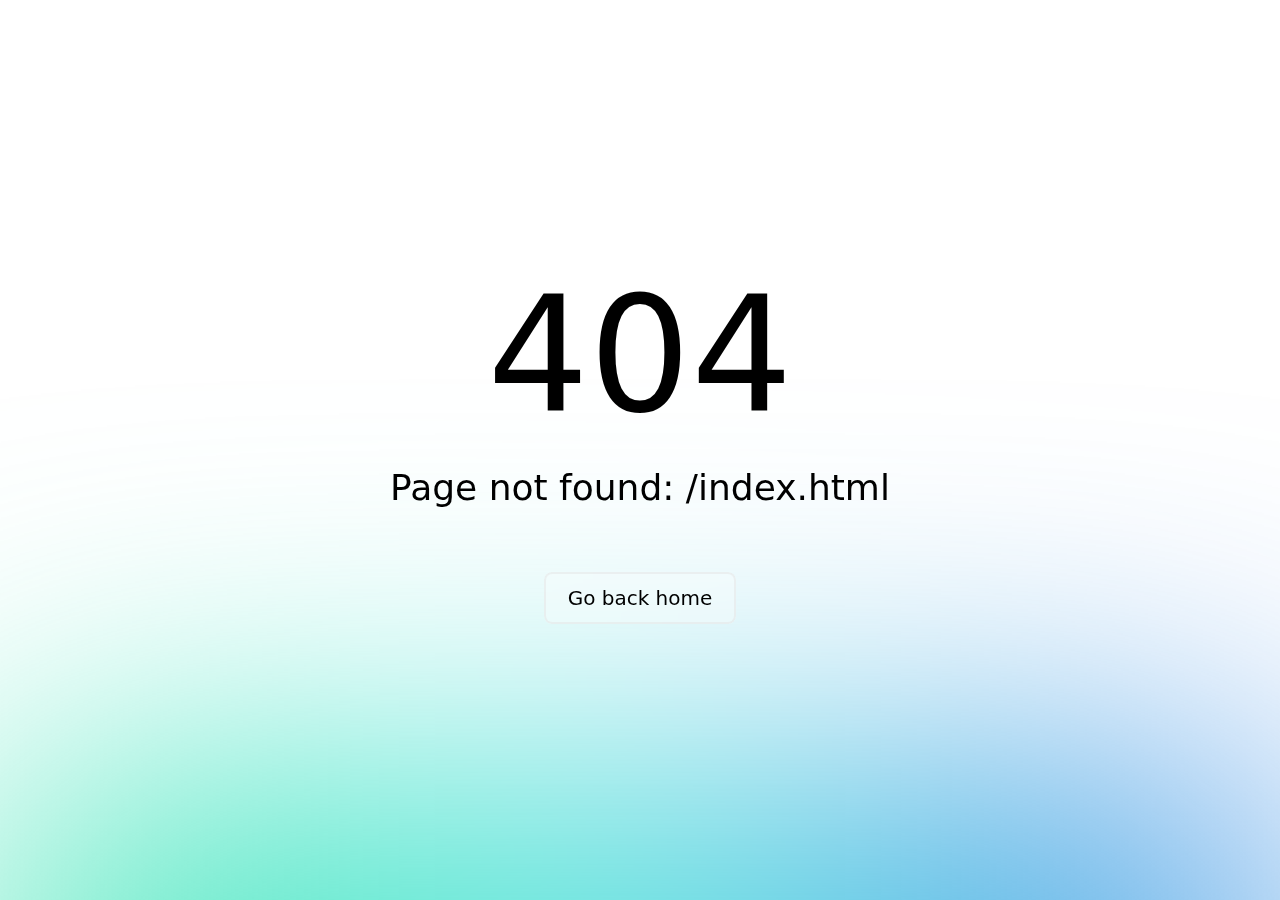
==== commit 0b2a2735: "Update index.html" ====
--- a/index.html
+++ b/index.html
@@ -1,5 +1,5 @@
 <!DOCTYPE html>
 <html >
-<head><link rel="modulepreload" href="/index.html/_payload.js"><link rel="modulepreload" as="script" crossorigin href="/_nuxt/entry.5bfed8b5.js"><link rel="preload" as="style" href="/_nuxt/entry.336977fc.css"><link rel="prefetch" as="script" crossorigin href="/_nuxt/error-component.983165cc.js"><link rel="prefetch" as="script" crossorigin href="/_nuxt/custom.093fe1fc.js"><link rel="stylesheet" href="/_nuxt/entry.336977fc.css"></head>
-<body ><div id="__nuxt"></div><script type="module">import p from "/index.html/_payload.js";window.__NUXT__={...p,...({serverRendered:false,config:{public:{},app:{baseURL:"\u002F",buildAssetsDir:"\u002F_nuxt\u002F",cdnURL:""}},prerenderedAt:void 0})}</script><script type="module" src="/_nuxt/entry.5bfed8b5.js" crossorigin></script></body>
-</html>+<head><link rel="modulepreload" href="/_payload.js"><link rel="modulepreload" as="script" crossorigin href="/_nuxt/entry.5bfed8b5.js"><link rel="preload" as="style" href="/_nuxt/entry.336977fc.css"><link rel="prefetch" as="script" crossorigin href="/_nuxt/error-component.983165cc.js"><link rel="prefetch" as="script" crossorigin href="/_nuxt/custom.093fe1fc.js"><link rel="stylesheet" href="/_nuxt/entry.336977fc.css"></head>
+<body ><div id="__nuxt"></div><script type="module">import p from "/_payload.js";window.__NUXT__={...p,...({serverRendered:false,config:{public:{},app:{baseURL:"\u002F",buildAssetsDir:"\u002F_nuxt\u002F",cdnURL:""}},prerenderedAt:void 0})}</script><script type="module" src="/_nuxt/entry.5bfed8b5.js" crossorigin></script></body>
+</html>
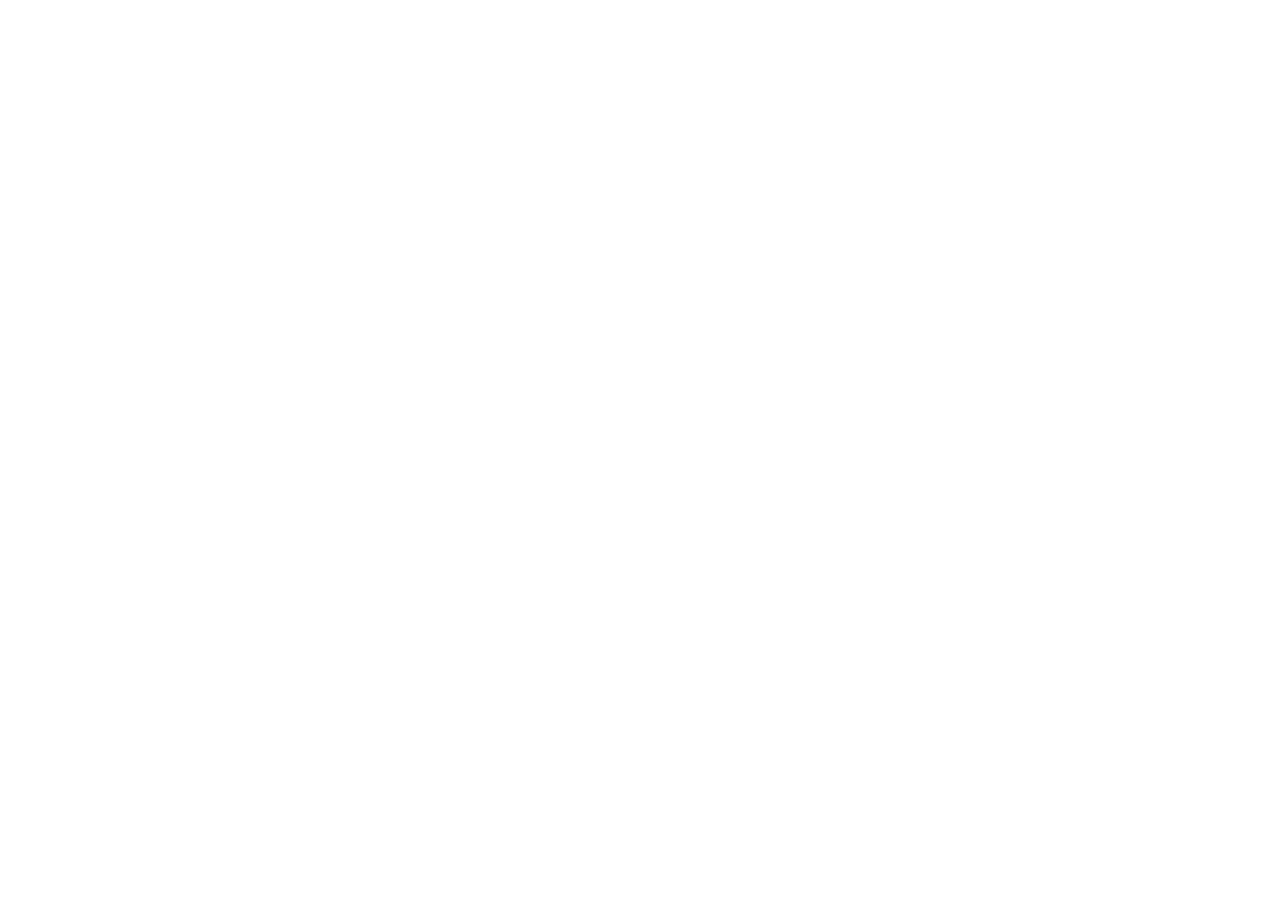
==== commit 0de3be75: "deploy(Github Pages): via GitHub Action" ====
--- a/index.html
+++ b/index.html
@@ -1,5 +1,25 @@
 <!DOCTYPE html>
 <html >
-<head><link rel="modulepreload" href="/_payload.js"><link rel="modulepreload" as="script" crossorigin href="/_nuxt/entry.5bfed8b5.js"><link rel="preload" as="style" href="/_nuxt/entry.336977fc.css"><link rel="prefetch" as="script" crossorigin href="/_nuxt/error-component.983165cc.js"><link rel="prefetch" as="script" crossorigin href="/_nuxt/custom.093fe1fc.js"><link rel="stylesheet" href="/_nuxt/entry.336977fc.css"></head>
-<body ><div id="__nuxt"></div><script type="module">import p from "/_payload.js";window.__NUXT__={...p,...({serverRendered:false,config:{public:{},app:{baseURL:"\u002F",buildAssetsDir:"\u002F_nuxt\u002F",cdnURL:""}},prerenderedAt:void 0})}</script><script type="module" src="/_nuxt/entry.5bfed8b5.js" crossorigin></script></body>
-</html>
+<head><link rel="modulepreload" as="script" crossorigin href="/_nuxt/entry.0dd8dd20.js"><link rel="preload" as="style" href="/_nuxt/entry.bb466c40.css"><link rel="prefetch" as="script" crossorigin href="/_nuxt/web-socket.3df56ebe.js"><link rel="prefetch" as="script" crossorigin href="/_nuxt/error-component.9a13799b.js"><link rel="prefetch" as="script" crossorigin href="/_nuxt/custom.6f902993.js"><link rel="prefetch" as="script" crossorigin href="/_nuxt/NavigationTitle.vue_vue_type_script_setup_true_lang.a7f87835.js"><link rel="prefetch" as="script" crossorigin href="/_nuxt/NavigationMenu.vue_vue_type_script_setup_true_lang.b79cd890.js"><link rel="stylesheet" href="/_nuxt/entry.bb466c40.css">
+<script>
+async function register () {
+  const registration = await navigator.serviceWorker.register('/sw.js')
+  await navigator.serviceWorker.ready
+  registration.active.addEventListener('statechange', (event) => {
+    if (event.target.state === 'activated') {
+      window.location.reload()
+    }
+  })
+}
+if ('serviceWorker' in navigator) {
+  if (location.hostname !== 'localhost' && location.protocol === 'http:') {
+    location.replace(location.href.replace('http://', 'https://'))
+  } else {
+    register()
+  }
+}
+</script>
+
+</head>
+<body ><div id="__nuxt"></div><script>window.__NUXT__=(function(a,b){return {serverRendered:a,config:{public:{content:{base:"_content",tags:{p:"prose-p",a:"prose-a",blockquote:"prose-blockquote","code-inline":"prose-code-inline",code:"prose-code",em:"prose-em",h1:"prose-h1",h2:"prose-h2",h3:"prose-h3",h4:"prose-h4",h5:"prose-h5",h6:"prose-h6",hr:"prose-hr",img:"prose-img",ul:"prose-ul",ol:"prose-ol",li:"prose-li",strong:"prose-strong",table:"prose-table",thead:"prose-thead",tbody:"prose-tbody",td:"prose-td",th:"prose-th",tr:"prose-tr"},highlight:{theme:"github-dark",preload:["js","ts","go","php","cpp","kotlin","css","scss","java","python","html","bash","shell"],apiURL:"\u002Fapi\u002F_content\u002Fhighlight"},wsUrl:b,documentDriven:a}},app:{baseURL:"\u002F",buildAssetsDir:"\u002F_nuxt\u002F",cdnURL:b}},data:{},state:{}}}(false,""))</script><script type="module" src="/_nuxt/entry.0dd8dd20.js" crossorigin></script></body>
+</html>--- a/_nuxt/entry.bb466c40.css
+++ b/_nuxt/entry.bb466c40.css
@@ -0,0 +1 @@
+/*! tailwindcss v3.1.8 | MIT License | https://tailwindcss.com*/*,:after,:before{border:0 solid #e5e7eb;box-sizing:border-box}:after,:before{--tw-content:""}html{-webkit-text-size-adjust:100%;font-family:ui-sans-serif,system-ui,-apple-system,BlinkMacSystemFont,Segoe UI,Roboto,Helvetica Neue,Arial,Noto Sans,sans-serif,Apple Color Emoji,Segoe UI Emoji,Segoe UI Symbol,Noto Color Emoji;line-height:1.5;-moz-tab-size:4;-o-tab-size:4;tab-size:4}body{line-height:inherit;margin:0}hr{border-top-width:1px;color:inherit;height:0}abbr:where([title]){-webkit-text-decoration:underline dotted;text-decoration:underline dotted}h1,h2,h3,h4,h5,h6{font-size:inherit;font-weight:inherit}a{color:inherit;text-decoration:inherit}b,strong{font-weight:bolder}code,kbd,pre,samp{font-family:ui-monospace,SFMono-Regular,Menlo,Monaco,Consolas,Liberation Mono,Courier New,monospace;font-size:1em}small{font-size:80%}sub,sup{font-size:75%;line-height:0;position:relative;vertical-align:baseline}sub{bottom:-.25em}sup{top:-.5em}table{border-collapse:collapse;border-color:inherit;text-indent:0}button,input,optgroup,select,textarea{color:inherit;font-family:inherit;font-size:100%;font-weight:inherit;line-height:inherit;margin:0;padding:0}button,select{text-transform:none}[type=button],[type=reset],[type=submit],button{-webkit-appearance:button;background-color:transparent;background-image:none}:-moz-focusring{outline:auto}:-moz-ui-invalid{box-shadow:none}progress{vertical-align:baseline}::-webkit-inner-spin-button,::-webkit-outer-spin-button{height:auto}[type=search]{-webkit-appearance:textfield;outline-offset:-2px}::-webkit-search-decoration{-webkit-appearance:none}::-webkit-file-upload-button{-webkit-appearance:button;font:inherit}summary{display:list-item}blockquote,dd,dl,figure,h1,h2,h3,h4,h5,h6,hr,p,pre{margin:0}fieldset{margin:0}fieldset,legend{padding:0}menu,ol,ul{list-style:none;margin:0;padding:0}textarea{resize:vertical}input::-moz-placeholder,textarea::-moz-placeholder{color:#9ca3af;opacity:1}input::placeholder,textarea::placeholder{color:#9ca3af;opacity:1}[role=button],button{cursor:pointer}:disabled{cursor:default}audio,canvas,embed,iframe,img,object,svg,video{display:block;vertical-align:middle}img,video{height:auto;max-width:100%}*,:after,:before{--tw-border-spacing-x:0;--tw-border-spacing-y:0;--tw-translate-x:0;--tw-translate-y:0;--tw-rotate:0;--tw-skew-x:0;--tw-skew-y:0;--tw-scale-x:1;--tw-scale-y:1;--tw-pan-x: ;--tw-pan-y: ;--tw-pinch-zoom: ;--tw-scroll-snap-strictness:proximity;--tw-ordinal: ;--tw-slashed-zero: ;--tw-numeric-figure: ;--tw-numeric-spacing: ;--tw-numeric-fraction: ;--tw-ring-inset: ;--tw-ring-offset-width:0px;--tw-ring-offset-color:#fff;--tw-ring-color:rgba(59,130,246,.5);--tw-ring-offset-shadow:0 0 #0000;--tw-ring-shadow:0 0 #0000;--tw-shadow:0 0 #0000;--tw-shadow-colored:0 0 #0000;--tw-blur: ;--tw-brightness: ;--tw-contrast: ;--tw-grayscale: ;--tw-hue-rotate: ;--tw-invert: ;--tw-saturate: ;--tw-sepia: ;--tw-drop-shadow: ;--tw-backdrop-blur: ;--tw-backdrop-brightness: ;--tw-backdrop-contrast: ;--tw-backdrop-grayscale: ;--tw-backdrop-hue-rotate: ;--tw-backdrop-invert: ;--tw-backdrop-opacity: ;--tw-backdrop-saturate: ;--tw-backdrop-sepia: }::-webkit-backdrop{--tw-border-spacing-x:0;--tw-border-spacing-y:0;--tw-translate-x:0;--tw-translate-y:0;--tw-rotate:0;--tw-skew-x:0;--tw-skew-y:0;--tw-scale-x:1;--tw-scale-y:1;--tw-pan-x: ;--tw-pan-y: ;--tw-pinch-zoom: ;--tw-scroll-snap-strictness:proximity;--tw-ordinal: ;--tw-slashed-zero: ;--tw-numeric-figure: ;--tw-numeric-spacing: ;--tw-numeric-fraction: ;--tw-ring-inset: ;--tw-ring-offset-width:0px;--tw-ring-offset-color:#fff;--tw-ring-color:rgba(59,130,246,.5);--tw-ring-offset-shadow:0 0 #0000;--tw-ring-shadow:0 0 #0000;--tw-shadow:0 0 #0000;--tw-shadow-colored:0 0 #0000;--tw-blur: ;--tw-brightness: ;--tw-contrast: ;--tw-grayscale: ;--tw-hue-rotate: ;--tw-invert: ;--tw-saturate: ;--tw-sepia: ;--tw-drop-shadow: ;--tw-backdrop-blur: ;--tw-backdrop-brightness: ;--tw-backdrop-contrast: ;--tw-backdrop-grayscale: ;--tw-backdrop-hue-rotate: ;--tw-backdrop-invert: ;--tw-backdrop-opacity: ;--tw-backdrop-saturate: ;--tw-backdrop-sepia: }::backdrop{--tw-border-spacing-x:0;--tw-border-spacing-y:0;--tw-translate-x:0;--tw-translate-y:0;--tw-rotate:0;--tw-skew-x:0;--tw-skew-y:0;--tw-scale-x:1;--tw-scale-y:1;--tw-pan-x: ;--tw-pan-y: ;--tw-pinch-zoom: ;--tw-scroll-snap-strictness:proximity;--tw-ordinal: ;--tw-slashed-zero: ;--tw-numeric-figure: ;--tw-numeric-spacing: ;--tw-numeric-fraction: ;--tw-ring-inset: ;--tw-ring-offset-width:0px;--tw-ring-offset-color:#fff;--tw-ring-color:rgba(59,130,246,.5);--tw-ring-offset-shadow:0 0 #0000;--tw-ring-shadow:0 0 #0000;--tw-shadow:0 0 #0000;--tw-shadow-colored:0 0 #0000;--tw-blur: ;--tw-brightness: ;--tw-contrast: ;--tw-grayscale: ;--tw-hue-rotate: ;--tw-invert: ;--tw-saturate: ;--tw-sepia: ;--tw-drop-shadow: ;--tw-backdrop-blur: ;--tw-backdrop-brightness: ;--tw-backdrop-contrast: ;--tw-backdrop-grayscale: ;--tw-backdrop-hue-rotate: ;--tw-backdrop-invert: ;--tw-backdrop-opacity: ;--tw-backdrop-saturate: ;--tw-backdrop-sepia: }.container{width:100%}@media (min-width:640px){.container{max-width:640px}}@media (min-width:768px){.container{max-width:768px}}@media (min-width:1024px){.container{max-width:1024px}}@media (min-width:1280px){.container{max-width:1280px}}@media (min-width:1536px){.container{max-width:1536px}}.prose{color:var(--tw-prose-body);max-width:65ch}.prose :where([class~=lead]):not(:where([class~=not-prose] *)){color:var(--tw-prose-lead);font-size:1.25em;line-height:1.6;margin-bottom:1.2em;margin-top:1.2em}.prose :where(a):not(:where([class~=not-prose] *)){color:var(--tw-prose-links);font-weight:500;text-decoration:underline}.prose :where(strong):not(:where([class~=not-prose] *)){color:var(--tw-prose-bold);font-weight:600}.prose :where(a strong):not(:where([class~=not-prose] *)){color:inherit}.prose :where(blockquote strong):not(:where([class~=not-prose] *)){color:inherit}.prose :where(thead th strong):not(:where([class~=not-prose] *)){color:inherit}.prose :where(ol):not(:where([class~=not-prose] *)){list-style-type:decimal;margin-bottom:1.25em;margin-top:1.25em;padding-left:1.625em}.prose :where(ol[type=A]):not(:where([class~=not-prose] *)){list-style-type:upper-alpha}.prose :where(ol[type=a]):not(:where([class~=not-prose] *)){list-style-type:lower-alpha}.prose :where(ol[type=A s]):not(:where([class~=not-prose] *)){list-style-type:upper-alpha}.prose :where(ol[type=a s]):not(:where([class~=not-prose] *)){list-style-type:lower-alpha}.prose :where(ol[type=I]):not(:where([class~=not-prose] *)){list-style-type:upper-roman}.prose :where(ol[type=i]):not(:where([class~=not-prose] *)){list-style-type:lower-roman}.prose :where(ol[type=I s]):not(:where([class~=not-prose] *)){list-style-type:upper-roman}.prose :where(ol[type=i s]):not(:where([class~=not-prose] *)){list-style-type:lower-roman}.prose :where(ol[type="1"]):not(:where([class~=not-prose] *)){list-style-type:decimal}.prose :where(ul):not(:where([class~=not-prose] *)){list-style-type:disc;margin-bottom:1.25em;margin-top:1.25em;padding-left:1.625em}.prose :where(ol>li):not(:where([class~=not-prose] *))::marker{color:var(--tw-prose-counters);font-weight:400}.prose :where(ul>li):not(:where([class~=not-prose] *))::marker{color:var(--tw-prose-bullets)}.prose :where(hr):not(:where([class~=not-prose] *)){border-color:var(--tw-prose-hr);border-top-width:1px;margin-bottom:3em;margin-top:3em}.prose :where(blockquote):not(:where([class~=not-prose] *)){border-left-color:var(--tw-prose-quote-borders);border-left-width:.25rem;color:var(--tw-prose-quotes);font-style:italic;font-weight:500;margin-bottom:1.6em;margin-top:1.6em;padding-left:1em;quotes:"\201c""\201d""\2018""\2019"}.prose :where(blockquote p:first-of-type):not(:where([class~=not-prose] *)):before{content:open-quote}.prose :where(blockquote p:last-of-type):not(:where([class~=not-prose] *)):after{content:close-quote}.prose :where(h1):not(:where([class~=not-prose] *)){color:var(--tw-prose-headings);font-size:2.25em;font-weight:800;line-height:1.1111111;margin-bottom:.8888889em;margin-top:0}.prose :where(h1 strong):not(:where([class~=not-prose] *)){color:inherit;font-weight:900}.prose :where(h2):not(:where([class~=not-prose] *)){color:var(--tw-prose-headings);font-size:1.5em;font-weight:700;line-height:1.3333333;margin-bottom:1em;margin-top:2em}.prose :where(h2 strong):not(:where([class~=not-prose] *)){color:inherit;font-weight:800}.prose :where(h3):not(:where([class~=not-prose] *)){color:var(--tw-prose-headings);font-size:1.25em;font-weight:600;line-height:1.6;margin-bottom:.6em;margin-top:1.6em}.prose :where(h3 strong):not(:where([class~=not-prose] *)){color:inherit;font-weight:700}.prose :where(h4):not(:where([class~=not-prose] *)){color:var(--tw-prose-headings);font-weight:600;line-height:1.5;margin-bottom:.5em;margin-top:1.5em}.prose :where(h4 strong):not(:where([class~=not-prose] *)){color:inherit;font-weight:700}.prose :where(img):not(:where([class~=not-prose] *)){margin-bottom:2em;margin-top:2em}.prose :where(figure>*):not(:where([class~=not-prose] *)){margin-bottom:0;margin-top:0}.prose :where(figcaption):not(:where([class~=not-prose] *)){color:var(--tw-prose-captions);font-size:.875em;line-height:1.4285714;margin-top:.8571429em}.prose :where(code):not(:where([class~=not-prose] *)){color:var(--tw-prose-code);font-size:.875em;font-weight:600}.prose :where(code):not(:where([class~=not-prose] *)):before{content:"`"}.prose :where(code):not(:where([class~=not-prose] *)):after{content:"`"}.prose :where(a code):not(:where([class~=not-prose] *)){color:inherit}.prose :where(h1 code):not(:where([class~=not-prose] *)){color:inherit}.prose :where(h2 code):not(:where([class~=not-prose] *)){color:inherit;font-size:.875em}.prose :where(h3 code):not(:where([class~=not-prose] *)){color:inherit;font-size:.9em}.prose :where(h4 code):not(:where([class~=not-prose] *)){color:inherit}.prose :where(blockquote code):not(:where([class~=not-prose] *)){color:inherit}.prose :where(thead th code):not(:where([class~=not-prose] *)){color:inherit}.prose :where(pre):not(:where([class~=not-prose] *)){background-color:var(--tw-prose-pre-bg);border-radius:.375rem;color:var(--tw-prose-pre-code);font-size:.875em;font-weight:400;line-height:1.7142857;margin-bottom:1.7142857em;margin-top:1.7142857em;overflow-x:auto;padding:.8571429em 1.1428571em}.prose :where(pre code):not(:where([class~=not-prose] *)){background-color:transparent;border-radius:0;border-width:0;color:inherit;font-family:inherit;font-size:inherit;font-weight:inherit;line-height:inherit;padding:0}.prose :where(pre code):not(:where([class~=not-prose] *)):before{content:none}.prose :where(pre code):not(:where([class~=not-prose] *)):after{content:none}.prose :where(table):not(:where([class~=not-prose] *)){font-size:.875em;line-height:1.7142857;margin-bottom:2em;margin-top:2em;table-layout:auto;text-align:left;width:100%}.prose :where(thead):not(:where([class~=not-prose] *)){border-bottom-color:var(--tw-prose-th-borders);border-bottom-width:1px}.prose :where(thead th):not(:where([class~=not-prose] *)){color:var(--tw-prose-headings);font-weight:600;padding-bottom:.5714286em;padding-left:.5714286em;padding-right:.5714286em;vertical-align:bottom}.prose :where(tbody tr):not(:where([class~=not-prose] *)){border-bottom-color:var(--tw-prose-td-borders);border-bottom-width:1px}.prose :where(tbody tr:last-child):not(:where([class~=not-prose] *)){border-bottom-width:0}.prose :where(tbody td):not(:where([class~=not-prose] *)){vertical-align:baseline}.prose :where(tfoot):not(:where([class~=not-prose] *)){border-top-color:var(--tw-prose-th-borders);border-top-width:1px}.prose :where(tfoot td):not(:where([class~=not-prose] *)){vertical-align:top}.prose{--tw-prose-body:#374151;--tw-prose-headings:#111827;--tw-prose-lead:#4b5563;--tw-prose-links:#111827;--tw-prose-bold:#111827;--tw-prose-counters:#6b7280;--tw-prose-bullets:#d1d5db;--tw-prose-hr:#e5e7eb;--tw-prose-quotes:#111827;--tw-prose-quote-borders:#e5e7eb;--tw-prose-captions:#6b7280;--tw-prose-code:#111827;--tw-prose-pre-code:#e5e7eb;--tw-prose-pre-bg:#1f2937;--tw-prose-th-borders:#d1d5db;--tw-prose-td-borders:#e5e7eb;--tw-prose-invert-body:#d1d5db;--tw-prose-invert-headings:#fff;--tw-prose-invert-lead:#9ca3af;--tw-prose-invert-links:#fff;--tw-prose-invert-bold:#fff;--tw-prose-invert-counters:#9ca3af;--tw-prose-invert-bullets:#4b5563;--tw-prose-invert-hr:#374151;--tw-prose-invert-quotes:#f3f4f6;--tw-prose-invert-quote-borders:#374151;--tw-prose-invert-captions:#9ca3af;--tw-prose-invert-code:#fff;--tw-prose-invert-pre-code:#d1d5db;--tw-prose-invert-pre-bg:rgba(0,0,0,.5);--tw-prose-invert-th-borders:#4b5563;--tw-prose-invert-td-borders:#374151;font-size:1rem;line-height:1.75}.prose :where(p):not(:where([class~=not-prose] *)){margin-bottom:1.25em;margin-top:1.25em}.prose :where(video):not(:where([class~=not-prose] *)){margin-bottom:2em;margin-top:2em}.prose :where(figure):not(:where([class~=not-prose] *)){margin-bottom:2em;margin-top:2em}.prose :where(li):not(:where([class~=not-prose] *)){margin-bottom:.5em;margin-top:.5em}.prose :where(ol>li):not(:where([class~=not-prose] *)){padding-left:.375em}.prose :where(ul>li):not(:where([class~=not-prose] *)){padding-left:.375em}.prose :where(.prose>ul>li p):not(:where([class~=not-prose] *)){margin-bottom:.75em;margin-top:.75em}.prose :where(.prose>ul>li>:first-child):not(:where([class~=not-prose] *)){margin-top:1.25em}.prose :where(.prose>ul>li>:last-child):not(:where([class~=not-prose] *)){margin-bottom:1.25em}.prose :where(.prose>ol>li>:first-child):not(:where([class~=not-prose] *)){margin-top:1.25em}.prose :where(.prose>ol>li>:last-child):not(:where([class~=not-prose] *)){margin-bottom:1.25em}.prose :where(ul ul,ul ol,ol ul,ol ol):not(:where([class~=not-prose] *)){margin-bottom:.75em;margin-top:.75em}.prose :where(hr+*):not(:where([class~=not-prose] *)){margin-top:0}.prose :where(h2+*):not(:where([class~=not-prose] *)){margin-top:0}.prose :where(h3+*):not(:where([class~=not-prose] *)){margin-top:0}.prose :where(h4+*):not(:where([class~=not-prose] *)){margin-top:0}.prose :where(thead th:first-child):not(:where([class~=not-prose] *)){padding-left:0}.prose :where(thead th:last-child):not(:where([class~=not-prose] *)){padding-right:0}.prose :where(tbody td,tfoot td):not(:where([class~=not-prose] *)){padding:.5714286em}.prose :where(tbody td:first-child,tfoot td:first-child):not(:where([class~=not-prose] *)){padding-left:0}.prose :where(tbody td:last-child,tfoot td:last-child):not(:where([class~=not-prose] *)){padding-right:0}.prose :where(.prose>:first-child):not(:where([class~=not-prose] *)){margin-top:0}.prose :where(.prose>:last-child):not(:where([class~=not-prose] *)){margin-bottom:0}.prose-sm :where(.prose>ul>li p):not(:where([class~=not-prose] *)){margin-bottom:.5714286em;margin-top:.5714286em}.prose-sm :where(.prose>ul>li>:first-child):not(:where([class~=not-prose] *)){margin-top:1.1428571em}.prose-sm :where(.prose>ul>li>:last-child):not(:where([class~=not-prose] *)){margin-bottom:1.1428571em}.prose-sm :where(.prose>ol>li>:first-child):not(:where([class~=not-prose] *)){margin-top:1.1428571em}.prose-sm :where(.prose>ol>li>:last-child):not(:where([class~=not-prose] *)){margin-bottom:1.1428571em}.prose-sm :where(.prose>:first-child):not(:where([class~=not-prose] *)){margin-top:0}.prose-sm :where(.prose>:last-child):not(:where([class~=not-prose] *)){margin-bottom:0}.prose-base :where(.prose>ul>li p):not(:where([class~=not-prose] *)){margin-bottom:.75em;margin-top:.75em}.prose-base :where(.prose>ul>li>:first-child):not(:where([class~=not-prose] *)){margin-top:1.25em}.prose-base :where(.prose>ul>li>:last-child):not(:where([class~=not-prose] *)){margin-bottom:1.25em}.prose-base :where(.prose>ol>li>:first-child):not(:where([class~=not-prose] *)){margin-top:1.25em}.prose-base :where(.prose>ol>li>:last-child):not(:where([class~=not-prose] *)){margin-bottom:1.25em}.prose-base :where(.prose>:first-child):not(:where([class~=not-prose] *)){margin-top:0}.prose-base :where(.prose>:last-child):not(:where([class~=not-prose] *)){margin-bottom:0}.prose-lg :where(.prose>ul>li p):not(:where([class~=not-prose] *)){margin-bottom:.8888889em;margin-top:.8888889em}.prose-lg :where(.prose>ul>li>:first-child):not(:where([class~=not-prose] *)){margin-top:1.3333333em}.prose-lg :where(.prose>ul>li>:last-child):not(:where([class~=not-prose] *)){margin-bottom:1.3333333em}.prose-lg :where(.prose>ol>li>:first-child):not(:where([class~=not-prose] *)){margin-top:1.3333333em}.prose-lg :where(.prose>ol>li>:last-child):not(:where([class~=not-prose] *)){margin-bottom:1.3333333em}.prose-lg :where(.prose>:first-child):not(:where([class~=not-prose] *)){margin-top:0}.prose-lg :where(.prose>:last-child):not(:where([class~=not-prose] *)){margin-bottom:0}.prose-xl :where(.prose>ul>li p):not(:where([class~=not-prose] *)){margin-bottom:.8em;margin-top:.8em}.prose-xl :where(.prose>ul>li>:first-child):not(:where([class~=not-prose] *)){margin-top:1.2em}.prose-xl :where(.prose>ul>li>:last-child):not(:where([class~=not-prose] *)){margin-bottom:1.2em}.prose-xl :where(.prose>ol>li>:first-child):not(:where([class~=not-prose] *)){margin-top:1.2em}.prose-xl :where(.prose>ol>li>:last-child):not(:where([class~=not-prose] *)){margin-bottom:1.2em}.prose-xl :where(.prose>:first-child):not(:where([class~=not-prose] *)){margin-top:0}.prose-xl :where(.prose>:last-child):not(:where([class~=not-prose] *)){margin-bottom:0}.prose-2xl :where(.prose>ul>li p):not(:where([class~=not-prose] *)){margin-bottom:.8333333em;margin-top:.8333333em}.prose-2xl :where(.prose>ul>li>:first-child):not(:where([class~=not-prose] *)){margin-top:1.3333333em}.prose-2xl :where(.prose>ul>li>:last-child):not(:where([class~=not-prose] *)){margin-bottom:1.3333333em}.prose-2xl :where(.prose>ol>li>:first-child):not(:where([class~=not-prose] *)){margin-top:1.3333333em}.prose-2xl :where(.prose>ol>li>:last-child):not(:where([class~=not-prose] *)){margin-bottom:1.3333333em}.prose-2xl :where(.prose>:first-child):not(:where([class~=not-prose] *)){margin-top:0}.prose-2xl :where(.prose>:last-child):not(:where([class~=not-prose] *)){margin-bottom:0}.visible{visibility:visible}.invisible{visibility:hidden}.fixed{position:fixed}.absolute{position:absolute}.relative{position:relative}.right-0{right:0}.-top-2{top:-.5rem}.-right-3{right:-.75rem}.bottom-7{bottom:1.75rem}.left-1\/2{left:50%}.right-4{right:1rem}.bottom-4{bottom:1rem}.top-0{top:0}.m-3{margin:.75rem}.m-0{margin:0}.m-2{margin:.5rem}.m-1{margin:.25rem}.my-4{margin-bottom:1rem;margin-top:1rem}.mx-auto{margin-left:auto;margin-right:auto}.my-8{margin-bottom:2rem;margin-top:2rem}.mx-1{margin-right:.25rem}.ml-1,.mx-1{margin-left:.25rem}.ml-2{margin-left:.5rem}.mr-2{margin-right:.5rem}.mr-3{margin-right:.75rem}.mt-2{margin-top:.5rem}.ml-0{margin-left:0}.mt-16{margin-top:4rem}.mt-5{margin-top:1.25rem}.mb-8{margin-bottom:2rem}.mb-5{margin-bottom:1.25rem}.mt-3{margin-top:.75rem}.mb-2{margin-bottom:.5rem}.mt-14{margin-top:3.5rem}.mb-3{margin-bottom:.75rem}.mb-12{margin-bottom:3rem}.mt-4{margin-top:1rem}.mt-8{margin-top:2rem}.-ml-4{margin-left:-1rem}.mb-4{margin-bottom:1rem}.block{display:block}.inline-block{display:inline-block}.inline{display:inline}.flex{display:flex}.hidden{display:none}.h-6{height:1.5rem}.h-3{height:.75rem}.h-screen{height:100vh}.h-72{height:18rem}.h-5{height:1.25rem}.h-auto{height:auto}.w-8{width:2rem}.w-6{width:1.5rem}.w-1\/2{width:50%}.w-\[150px\]{width:150px}.w-48{width:12rem}.w-full{width:100%}.w-72{width:18rem}.w-36{width:9rem}.w-auto{width:auto}.w-5{width:1.25rem}.min-w-full{min-width:100%}.max-w-none{max-width:none}.max-w-3xl{max-width:48rem}.max-w-full{max-width:100%}.translate-x-full{--tw-translate-x:100%}.-translate-x-1\/2,.translate-x-full{transform:translate(var(--tw-translate-x),var(--tw-translate-y)) rotate(var(--tw-rotate)) skew(var(--tw-skew-x)) skewY(var(--tw-skew-y)) scaleX(var(--tw-scale-x)) scaleY(var(--tw-scale-y))}.-translate-x-1\/2{--tw-translate-x:-50%}.transform{transform:translate(var(--tw-translate-x),var(--tw-translate-y)) rotate(var(--tw-rotate)) skew(var(--tw-skew-x)) skewY(var(--tw-skew-y)) scaleX(var(--tw-scale-x)) scaleY(var(--tw-scale-y))}@-webkit-keyframes ping{75%,to{opacity:0;transform:scale(2)}}@keyframes ping{75%,to{opacity:0;transform:scale(2)}}.animate-ping{-webkit-animation:ping 1s cubic-bezier(0,0,.2,1) infinite;animation:ping 1s cubic-bezier(0,0,.2,1) infinite}@-webkit-keyframes pulse{50%{opacity:.5}}@keyframes pulse{50%{opacity:.5}}.animate-pulse{-webkit-animation:pulse 2s cubic-bezier(.4,0,.6,1) infinite;animation:pulse 2s cubic-bezier(.4,0,.6,1) infinite}.cursor-pointer{cursor:pointer}.list-disc{list-style-type:disc}.list-decimal{list-style-type:decimal}.flex-row{flex-direction:row}.flex-col{flex-direction:column}.flex-wrap{flex-wrap:wrap}.items-center{align-items:center}.gap-4{gap:1rem}.gap-2{gap:.5rem}.gap-12{gap:3rem}.divide-x>:not([hidden])~:not([hidden]){--tw-divide-x-reverse:0;border-left-width:calc(1px*(1 - var(--tw-divide-x-reverse)));border-right-width:calc(1px*var(--tw-divide-x-reverse))}.divide-y>:not([hidden])~:not([hidden]){--tw-divide-y-reverse:0;border-bottom-width:calc(1px*var(--tw-divide-y-reverse));border-top-width:calc(1px*(1 - var(--tw-divide-y-reverse)))}.overflow-y-auto{overflow-y:auto}.overflow-x-hidden{overflow-x:hidden}.truncate{overflow:hidden;white-space:nowrap}.text-ellipsis,.truncate{text-overflow:ellipsis}.rounded-lg{border-radius:.5rem}.rounded-full{border-radius:9999px}.rounded{border-radius:.25rem}.\!rounded-lg{border-radius:.5rem!important}.border-b-2{border-bottom-width:2px}.border-none{border-style:none}.border-transparent{border-color:transparent}.border-red-600{--tw-border-opacity:1;border-color:rgb(220 38 38/var(--tw-border-opacity))}.border-red-200{--tw-border-opacity:1;border-color:rgb(254 202 202/var(--tw-border-opacity))}.border-red-400{--tw-border-opacity:1;border-color:rgb(248 113 113/var(--tw-border-opacity))}.bg-gray-700{--tw-bg-opacity:1;background-color:rgb(55 65 81/var(--tw-bg-opacity))}.bg-red-600{--tw-bg-opacity:1;background-color:rgb(220 38 38/var(--tw-bg-opacity))}.bg-gray-200{--tw-bg-opacity:1;background-color:rgb(229 231 235/var(--tw-bg-opacity))}.bg-gray-400{--tw-bg-opacity:1;background-color:rgb(156 163 175/var(--tw-bg-opacity))}.bg-red-300{--tw-bg-opacity:1;background-color:rgb(252 165 165/var(--tw-bg-opacity))}.fill-current{fill:currentColor}.p-0{padding:0}.p-1{padding:.25rem}.p-8{padding:2rem}.p-3{padding:.75rem}.p-2{padding:.5rem}.py-2{padding-bottom:.5rem;padding-top:.5rem}.px-4{padding-left:1rem;padding-right:1rem}.px-3{padding-left:.75rem;padding-right:.75rem}.px-16{padding-left:4rem;padding-right:4rem}.py-16{padding-bottom:4rem;padding-top:4rem}.px-10{padding-left:2.5rem;padding-right:2.5rem}.py-8{padding-bottom:2rem;padding-top:2rem}.py-6{padding-bottom:1.5rem;padding-top:1.5rem}.px-2{padding-left:.5rem;padding-right:.5rem}.py-1{padding-bottom:.25rem;padding-top:.25rem}.py-4{padding-bottom:1rem;padding-top:1rem}.px-5{padding-left:1.25rem;padding-right:1.25rem}.py-5{padding-bottom:1.25rem;padding-top:1.25rem}.pb-16{padding-bottom:4rem}.pl-2{padding-left:.5rem}.pl-0{padding-left:0}.pl-8{padding-left:2rem}.pl-10{padding-left:2.5rem}.pl-4{padding-left:1rem}.pt-8{padding-top:2rem}.pt-16{padding-top:4rem}.text-left{text-align:left}.text-center{text-align:center}.text-right{text-align:right}.font-mono{font-family:ui-monospace,SFMono-Regular,Menlo,Monaco,Consolas,Liberation Mono,Courier New,monospace}.text-sm{font-size:.875rem;line-height:1.25rem}.text-3xl{font-size:1.875rem;line-height:2.25rem}.text-2xl{font-size:1.5rem;line-height:2rem}.text-lg{font-size:1.125rem}.text-lg,.text-xl{line-height:1.75rem}.text-xl{font-size:1.25rem}.font-semibold{font-weight:600}.font-bold{font-weight:700}.font-thin{font-weight:100}.font-medium{font-weight:500}.uppercase{text-transform:uppercase}.leading-loose{line-height:2}.leading-relaxed{line-height:1.625}.leading-10{line-height:2.5rem}.tracking-widest{letter-spacing:.1em}.tracking-tighter{letter-spacing:-.05em}.tracking-wide{letter-spacing:.025em}.tracking-\[1\.25px\]{letter-spacing:1.25px}.\!text-white{--tw-text-opacity:1!important;color:rgb(255 255 255/var(--tw-text-opacity))!important}.text-black{--tw-text-opacity:1;color:rgb(0 0 0/var(--tw-text-opacity))}.text-red-600{--tw-text-opacity:1;color:rgb(220 38 38/var(--tw-text-opacity))}.text-white{--tw-text-opacity:1;color:rgb(255 255 255/var(--tw-text-opacity))}.text-gray-600{--tw-text-opacity:1;color:rgb(75 85 99/var(--tw-text-opacity))}.text-gray-700{--tw-text-opacity:1;color:rgb(55 65 81/var(--tw-text-opacity))}.text-yellow-300{--tw-text-opacity:1;color:rgb(253 224 71/var(--tw-text-opacity))}.line-through{text-decoration-line:line-through}.no-underline{text-decoration-line:none}.opacity-100{opacity:1}.opacity-60{opacity:.6}.filter{filter:var(--tw-blur) var(--tw-brightness) var(--tw-contrast) var(--tw-grayscale) var(--tw-hue-rotate) var(--tw-invert) var(--tw-saturate) var(--tw-sepia) var(--tw-drop-shadow)}.no-scrollbar::-webkit-scrollbar{display:none}.no-scrollbar{-ms-overflow-style:none;scrollbar-width:none}body,html{background-color:#f3f4f6;font-family:JetBrains Mono,monospace;height:100%;margin:0}::-moz-selection{--tw-bg-opacity:1;background-color:rgb(248 113 113/var(--tw-bg-opacity));color:#fff}::selection{--tw-bg-opacity:1;background-color:rgb(248 113 113/var(--tw-bg-opacity));color:#fff}.placeholder{--tw-border-opacity:1;border-bottom-width:2px;border-color:transparent;border-color:rgb(220 38 38/var(--tw-border-opacity));cursor:pointer;display:inline-block;padding:.5rem;text-decoration-line:none}#menu ul li small{font-size:14px;letter-spacing:.17em;padding-top:20px}.title-small{left:-7rem;position:fixed;top:calc(50% - 12px)}.title-small p{color:#000;display:block;font-size:14px;font-weight:700;letter-spacing:.17em;position:relative;text-align:center;text-transform:uppercase;transform:rotate(-90deg);width:285px}.title-small p:before{left:28px}.title-small p:after,.title-small p:before{background:#e53e3e;content:"";height:1px;position:absolute;top:12px;width:32px}.title-small p:after{right:32px}code{--tw-bg-opacity:1;--tw-text-opacity:1!important;background-color:rgb(55 65 81/var(--tw-bg-opacity));border-radius:.5rem;color:rgb(255 255 255/var(--tw-text-opacity))!important;font-size:.875rem;line-height:1.25rem;padding:.5rem 1rem}.before\:absolute:before{content:var(--tw-content);position:absolute}.before\:top-1\/2:before{content:var(--tw-content);top:50%}.before\:right-\[100\%\]:before{content:var(--tw-content);right:100%}.before\:-translate-y-1\/2:before{--tw-translate-y:-50%;content:var(--tw-content);transform:translate(var(--tw-translate-x),var(--tw-translate-y)) rotate(var(--tw-rotate)) skew(var(--tw-skew-x)) skewY(var(--tw-skew-y)) scaleX(var(--tw-scale-x)) scaleY(var(--tw-scale-y))}.before\:border-8:before{border-width:8px;content:var(--tw-content)}.before\:border-y-transparent:before{border-bottom-color:transparent;border-top-color:transparent;content:var(--tw-content)}.before\:border-l-transparent:before{border-left-color:transparent;content:var(--tw-content)}.before\:border-r-gray-700:before{--tw-border-opacity:1;border-right-color:rgb(55 65 81/var(--tw-border-opacity));content:var(--tw-content)}.before\:content-\[\'\'\]:before{--tw-content:"";content:var(--tw-content)}.hover\:rounded:hover{border-radius:.25rem}.hover\:border-red-400:hover{--tw-border-opacity:1;border-color:rgb(248 113 113/var(--tw-border-opacity))}.hover\:bg-red-700:hover{--tw-bg-opacity:1;background-color:rgb(185 28 28/var(--tw-bg-opacity))}.hover\:bg-gray-300:hover{--tw-bg-opacity:1;background-color:rgb(209 213 219/var(--tw-bg-opacity))}.hover\:bg-red-400:hover{--tw-bg-opacity:1;background-color:rgb(248 113 113/var(--tw-bg-opacity))}.hover\:text-gray-600:hover{--tw-text-opacity:1;color:rgb(75 85 99/var(--tw-text-opacity))}.hover\:text-red-700:hover{--tw-text-opacity:1;color:rgb(185 28 28/var(--tw-text-opacity))}.hover\:text-white:hover{--tw-text-opacity:1;color:rgb(255 255 255/var(--tw-text-opacity))}.hover\:opacity-100:hover{opacity:1}.focus\:outline-none:focus{outline:2px solid transparent;outline-offset:2px}.group:hover .group-hover\:flex{display:flex}.dark .dark\:prose-invert{--tw-prose-body:var(--tw-prose-invert-body);--tw-prose-headings:var(--tw-prose-invert-headings);--tw-prose-lead:var(--tw-prose-invert-lead);--tw-prose-links:var(--tw-prose-invert-links);--tw-prose-bold:var(--tw-prose-invert-bold);--tw-prose-counters:var(--tw-prose-invert-counters);--tw-prose-bullets:var(--tw-prose-invert-bullets);--tw-prose-hr:var(--tw-prose-invert-hr);--tw-prose-quotes:var(--tw-prose-invert-quotes);--tw-prose-quote-borders:var(--tw-prose-invert-quote-borders);--tw-prose-captions:var(--tw-prose-invert-captions);--tw-prose-code:var(--tw-prose-invert-code);--tw-prose-pre-code:var(--tw-prose-invert-pre-code);--tw-prose-pre-bg:var(--tw-prose-invert-pre-bg);--tw-prose-th-borders:var(--tw-prose-invert-th-borders);--tw-prose-td-borders:var(--tw-prose-invert-td-borders)}.dark .dark\:bg-gray-800{--tw-bg-opacity:1;background-color:rgb(31 41 55/var(--tw-bg-opacity))}.dark .dark\:bg-gray-900{--tw-bg-opacity:1;background-color:rgb(17 24 39/var(--tw-bg-opacity))}.dark .dark\:fill-white{fill:#fff}.dark .dark\:text-gray-300{--tw-text-opacity:1;color:rgb(209 213 219/var(--tw-text-opacity))}.dark .dark\:text-red-500{--tw-text-opacity:1;color:rgb(239 68 68/var(--tw-text-opacity))}.dark .dark\:text-gray-200{--tw-text-opacity:1;color:rgb(229 231 235/var(--tw-text-opacity))}.dark .dark\:text-gray-400{--tw-text-opacity:1;color:rgb(156 163 175/var(--tw-text-opacity))}.dark .dark\:text-white{--tw-text-opacity:1;color:rgb(255 255 255/var(--tw-text-opacity))}.dark .dark\:hover\:bg-gray-700:hover{--tw-bg-opacity:1;background-color:rgb(55 65 81/var(--tw-bg-opacity))}.dark .dark\:hover\:text-gray-100:hover{--tw-text-opacity:1;color:rgb(243 244 246/var(--tw-text-opacity))}.dark .dark\:hover\:text-red-600:hover{--tw-text-opacity:1;color:rgb(220 38 38/var(--tw-text-opacity))}@media (min-width:640px){.sm\:px-8{padding-left:2rem;padding-right:2rem}}@media (min-width:768px){.md\:m-0{margin:0}.md\:mr-5{margin-right:1.25rem}.md\:mt-0{margin-top:0}.md\:ml-4{margin-left:1rem}.md\:block{display:block}.md\:inline{display:inline}.md\:flex-row{flex-direction:row}.md\:p-12{padding:3rem}.md\:px-16{padding-left:4rem;padding-right:4rem}.md\:pt-40{padding-top:10rem}.md\:leading-7{line-height:1.75rem}}@media (min-width:1024px){.lg\:visible{visibility:visible}.lg\:left-1\/4{left:25%}.lg\:mx-auto{margin-left:auto;margin-right:auto}.lg\:ml-4{margin-left:1rem}.lg\:mt-4{margin-top:1rem}.lg\:mt-0{margin-top:0}.lg\:-mb-32{margin-bottom:-8rem}.lg\:ml-auto{margin-left:auto}.lg\:h-screen{height:100vh}.lg\:max-h-screen{max-height:100vh}.lg\:w-\[420px\]{width:420px}.lg\:-translate-x-full{--tw-translate-x:-100%;transform:translate(var(--tw-translate-x),var(--tw-translate-y)) rotate(var(--tw-rotate)) skew(var(--tw-skew-x)) skewY(var(--tw-skew-y)) scaleX(var(--tw-scale-x)) scaleY(var(--tw-scale-y))}.lg\:flex-row{flex-direction:row}.lg\:flex-col{flex-direction:column}.lg\:gap-8{gap:2rem}.lg\:divide-x>:not([hidden])~:not([hidden]){--tw-divide-x-reverse:0;border-left-width:calc(1px*(1 - var(--tw-divide-x-reverse)));border-right-width:calc(1px*var(--tw-divide-x-reverse))}.lg\:overflow-y-auto{overflow-y:auto}.lg\:p-16{padding:4rem}.lg\:px-32{padding-left:8rem;padding-right:8rem}.lg\:pl-8{padding-left:2rem}.lg\:text-center{text-align:center}.lg\:no-scrollbar::-webkit-scrollbar{display:none}.lg\:no-scrollbar{-ms-overflow-style:none;scrollbar-width:none}}@media (min-width:1280px){.xl\:left-96{left:24rem}.xl\:bottom-8{bottom:2rem}.xl\:right-8{right:2rem}.xl\:px-56{padding-left:14rem;padding-right:14rem}.xl\:px-40{padding-left:10rem;padding-right:10rem}.xl\:px-48{padding-left:12rem;padding-right:12rem}.xl\:py-32{padding-bottom:8rem;padding-top:8rem}.xl\:px-64{padding-left:16rem;padding-right:16rem}}.prev-next-cont[data-v-23438b16]{display:flex;gap:1rem;justify-content:space-between}.link-item a[data-v-23438b16]{display:flex;gap:.5rem;overflow:hidden;text-overflow:ellipsis}
--- a/_nuxt/entry.bb466c40.css
+++ b/_nuxt/entry.bb466c40.css
@@ -0,0 +1 @@
+/*! tailwindcss v3.1.8 | MIT License | https://tailwindcss.com*/*,:after,:before{border:0 solid #e5e7eb;box-sizing:border-box}:after,:before{--tw-content:""}html{-webkit-text-size-adjust:100%;font-family:ui-sans-serif,system-ui,-apple-system,BlinkMacSystemFont,Segoe UI,Roboto,Helvetica Neue,Arial,Noto Sans,sans-serif,Apple Color Emoji,Segoe UI Emoji,Segoe UI Symbol,Noto Color Emoji;line-height:1.5;-moz-tab-size:4;-o-tab-size:4;tab-size:4}body{line-height:inherit;margin:0}hr{border-top-width:1px;color:inherit;height:0}abbr:where([title]){-webkit-text-decoration:underline dotted;text-decoration:underline dotted}h1,h2,h3,h4,h5,h6{font-size:inherit;font-weight:inherit}a{color:inherit;text-decoration:inherit}b,strong{font-weight:bolder}code,kbd,pre,samp{font-family:ui-monospace,SFMono-Regular,Menlo,Monaco,Consolas,Liberation Mono,Courier New,monospace;font-size:1em}small{font-size:80%}sub,sup{font-size:75%;line-height:0;position:relative;vertical-align:baseline}sub{bottom:-.25em}sup{top:-.5em}table{border-collapse:collapse;border-color:inherit;text-indent:0}button,input,optgroup,select,textarea{color:inherit;font-family:inherit;font-size:100%;font-weight:inherit;line-height:inherit;margin:0;padding:0}button,select{text-transform:none}[type=button],[type=reset],[type=submit],button{-webkit-appearance:button;background-color:transparent;background-image:none}:-moz-focusring{outline:auto}:-moz-ui-invalid{box-shadow:none}progress{vertical-align:baseline}::-webkit-inner-spin-button,::-webkit-outer-spin-button{height:auto}[type=search]{-webkit-appearance:textfield;outline-offset:-2px}::-webkit-search-decoration{-webkit-appearance:none}::-webkit-file-upload-button{-webkit-appearance:button;font:inherit}summary{display:list-item}blockquote,dd,dl,figure,h1,h2,h3,h4,h5,h6,hr,p,pre{margin:0}fieldset{margin:0}fieldset,legend{padding:0}menu,ol,ul{list-style:none;margin:0;padding:0}textarea{resize:vertical}input::-moz-placeholder,textarea::-moz-placeholder{color:#9ca3af;opacity:1}input::placeholder,textarea::placeholder{color:#9ca3af;opacity:1}[role=button],button{cursor:pointer}:disabled{cursor:default}audio,canvas,embed,iframe,img,object,svg,video{display:block;vertical-align:middle}img,video{height:auto;max-width:100%}*,:after,:before{--tw-border-spacing-x:0;--tw-border-spacing-y:0;--tw-translate-x:0;--tw-translate-y:0;--tw-rotate:0;--tw-skew-x:0;--tw-skew-y:0;--tw-scale-x:1;--tw-scale-y:1;--tw-pan-x: ;--tw-pan-y: ;--tw-pinch-zoom: ;--tw-scroll-snap-strictness:proximity;--tw-ordinal: ;--tw-slashed-zero: ;--tw-numeric-figure: ;--tw-numeric-spacing: ;--tw-numeric-fraction: ;--tw-ring-inset: ;--tw-ring-offset-width:0px;--tw-ring-offset-color:#fff;--tw-ring-color:rgba(59,130,246,.5);--tw-ring-offset-shadow:0 0 #0000;--tw-ring-shadow:0 0 #0000;--tw-shadow:0 0 #0000;--tw-shadow-colored:0 0 #0000;--tw-blur: ;--tw-brightness: ;--tw-contrast: ;--tw-grayscale: ;--tw-hue-rotate: ;--tw-invert: ;--tw-saturate: ;--tw-sepia: ;--tw-drop-shadow: ;--tw-backdrop-blur: ;--tw-backdrop-brightness: ;--tw-backdrop-contrast: ;--tw-backdrop-grayscale: ;--tw-backdrop-hue-rotate: ;--tw-backdrop-invert: ;--tw-backdrop-opacity: ;--tw-backdrop-saturate: ;--tw-backdrop-sepia: }::-webkit-backdrop{--tw-border-spacing-x:0;--tw-border-spacing-y:0;--tw-translate-x:0;--tw-translate-y:0;--tw-rotate:0;--tw-skew-x:0;--tw-skew-y:0;--tw-scale-x:1;--tw-scale-y:1;--tw-pan-x: ;--tw-pan-y: ;--tw-pinch-zoom: ;--tw-scroll-snap-strictness:proximity;--tw-ordinal: ;--tw-slashed-zero: ;--tw-numeric-figure: ;--tw-numeric-spacing: ;--tw-numeric-fraction: ;--tw-ring-inset: ;--tw-ring-offset-width:0px;--tw-ring-offset-color:#fff;--tw-ring-color:rgba(59,130,246,.5);--tw-ring-offset-shadow:0 0 #0000;--tw-ring-shadow:0 0 #0000;--tw-shadow:0 0 #0000;--tw-shadow-colored:0 0 #0000;--tw-blur: ;--tw-brightness: ;--tw-contrast: ;--tw-grayscale: ;--tw-hue-rotate: ;--tw-invert: ;--tw-saturate: ;--tw-sepia: ;--tw-drop-shadow: ;--tw-backdrop-blur: ;--tw-backdrop-brightness: ;--tw-backdrop-contrast: ;--tw-backdrop-grayscale: ;--tw-backdrop-hue-rotate: ;--tw-backdrop-invert: ;--tw-backdrop-opacity: ;--tw-backdrop-saturate: ;--tw-backdrop-sepia: }::backdrop{--tw-border-spacing-x:0;--tw-border-spacing-y:0;--tw-translate-x:0;--tw-translate-y:0;--tw-rotate:0;--tw-skew-x:0;--tw-skew-y:0;--tw-scale-x:1;--tw-scale-y:1;--tw-pan-x: ;--tw-pan-y: ;--tw-pinch-zoom: ;--tw-scroll-snap-strictness:proximity;--tw-ordinal: ;--tw-slashed-zero: ;--tw-numeric-figure: ;--tw-numeric-spacing: ;--tw-numeric-fraction: ;--tw-ring-inset: ;--tw-ring-offset-width:0px;--tw-ring-offset-color:#fff;--tw-ring-color:rgba(59,130,246,.5);--tw-ring-offset-shadow:0 0 #0000;--tw-ring-shadow:0 0 #0000;--tw-shadow:0 0 #0000;--tw-shadow-colored:0 0 #0000;--tw-blur: ;--tw-brightness: ;--tw-contrast: ;--tw-grayscale: ;--tw-hue-rotate: ;--tw-invert: ;--tw-saturate: ;--tw-sepia: ;--tw-drop-shadow: ;--tw-backdrop-blur: ;--tw-backdrop-brightness: ;--tw-backdrop-contrast: ;--tw-backdrop-grayscale: ;--tw-backdrop-hue-rotate: ;--tw-backdrop-invert: ;--tw-backdrop-opacity: ;--tw-backdrop-saturate: ;--tw-backdrop-sepia: }.container{width:100%}@media (min-width:640px){.container{max-width:640px}}@media (min-width:768px){.container{max-width:768px}}@media (min-width:1024px){.container{max-width:1024px}}@media (min-width:1280px){.container{max-width:1280px}}@media (min-width:1536px){.container{max-width:1536px}}.prose{color:var(--tw-prose-body);max-width:65ch}.prose :where([class~=lead]):not(:where([class~=not-prose] *)){color:var(--tw-prose-lead);font-size:1.25em;line-height:1.6;margin-bottom:1.2em;margin-top:1.2em}.prose :where(a):not(:where([class~=not-prose] *)){color:var(--tw-prose-links);font-weight:500;text-decoration:underline}.prose :where(strong):not(:where([class~=not-prose] *)){color:var(--tw-prose-bold);font-weight:600}.prose :where(a strong):not(:where([class~=not-prose] *)){color:inherit}.prose :where(blockquote strong):not(:where([class~=not-prose] *)){color:inherit}.prose :where(thead th strong):not(:where([class~=not-prose] *)){color:inherit}.prose :where(ol):not(:where([class~=not-prose] *)){list-style-type:decimal;margin-bottom:1.25em;margin-top:1.25em;padding-left:1.625em}.prose :where(ol[type=A]):not(:where([class~=not-prose] *)){list-style-type:upper-alpha}.prose :where(ol[type=a]):not(:where([class~=not-prose] *)){list-style-type:lower-alpha}.prose :where(ol[type=A s]):not(:where([class~=not-prose] *)){list-style-type:upper-alpha}.prose :where(ol[type=a s]):not(:where([class~=not-prose] *)){list-style-type:lower-alpha}.prose :where(ol[type=I]):not(:where([class~=not-prose] *)){list-style-type:upper-roman}.prose :where(ol[type=i]):not(:where([class~=not-prose] *)){list-style-type:lower-roman}.prose :where(ol[type=I s]):not(:where([class~=not-prose] *)){list-style-type:upper-roman}.prose :where(ol[type=i s]):not(:where([class~=not-prose] *)){list-style-type:lower-roman}.prose :where(ol[type="1"]):not(:where([class~=not-prose] *)){list-style-type:decimal}.prose :where(ul):not(:where([class~=not-prose] *)){list-style-type:disc;margin-bottom:1.25em;margin-top:1.25em;padding-left:1.625em}.prose :where(ol>li):not(:where([class~=not-prose] *))::marker{color:var(--tw-prose-counters);font-weight:400}.prose :where(ul>li):not(:where([class~=not-prose] *))::marker{color:var(--tw-prose-bullets)}.prose :where(hr):not(:where([class~=not-prose] *)){border-color:var(--tw-prose-hr);border-top-width:1px;margin-bottom:3em;margin-top:3em}.prose :where(blockquote):not(:where([class~=not-prose] *)){border-left-color:var(--tw-prose-quote-borders);border-left-width:.25rem;color:var(--tw-prose-quotes);font-style:italic;font-weight:500;margin-bottom:1.6em;margin-top:1.6em;padding-left:1em;quotes:"\201c""\201d""\2018""\2019"}.prose :where(blockquote p:first-of-type):not(:where([class~=not-prose] *)):before{content:open-quote}.prose :where(blockquote p:last-of-type):not(:where([class~=not-prose] *)):after{content:close-quote}.prose :where(h1):not(:where([class~=not-prose] *)){color:var(--tw-prose-headings);font-size:2.25em;font-weight:800;line-height:1.1111111;margin-bottom:.8888889em;margin-top:0}.prose :where(h1 strong):not(:where([class~=not-prose] *)){color:inherit;font-weight:900}.prose :where(h2):not(:where([class~=not-prose] *)){color:var(--tw-prose-headings);font-size:1.5em;font-weight:700;line-height:1.3333333;margin-bottom:1em;margin-top:2em}.prose :where(h2 strong):not(:where([class~=not-prose] *)){color:inherit;font-weight:800}.prose :where(h3):not(:where([class~=not-prose] *)){color:var(--tw-prose-headings);font-size:1.25em;font-weight:600;line-height:1.6;margin-bottom:.6em;margin-top:1.6em}.prose :where(h3 strong):not(:where([class~=not-prose] *)){color:inherit;font-weight:700}.prose :where(h4):not(:where([class~=not-prose] *)){color:var(--tw-prose-headings);font-weight:600;line-height:1.5;margin-bottom:.5em;margin-top:1.5em}.prose :where(h4 strong):not(:where([class~=not-prose] *)){color:inherit;font-weight:700}.prose :where(img):not(:where([class~=not-prose] *)){margin-bottom:2em;margin-top:2em}.prose :where(figure>*):not(:where([class~=not-prose] *)){margin-bottom:0;margin-top:0}.prose :where(figcaption):not(:where([class~=not-prose] *)){color:var(--tw-prose-captions);font-size:.875em;line-height:1.4285714;margin-top:.8571429em}.prose :where(code):not(:where([class~=not-prose] *)){color:var(--tw-prose-code);font-size:.875em;font-weight:600}.prose :where(code):not(:where([class~=not-prose] *)):before{content:"`"}.prose :where(code):not(:where([class~=not-prose] *)):after{content:"`"}.prose :where(a code):not(:where([class~=not-prose] *)){color:inherit}.prose :where(h1 code):not(:where([class~=not-prose] *)){color:inherit}.prose :where(h2 code):not(:where([class~=not-prose] *)){color:inherit;font-size:.875em}.prose :where(h3 code):not(:where([class~=not-prose] *)){color:inherit;font-size:.9em}.prose :where(h4 code):not(:where([class~=not-prose] *)){color:inherit}.prose :where(blockquote code):not(:where([class~=not-prose] *)){color:inherit}.prose :where(thead th code):not(:where([class~=not-prose] *)){color:inherit}.prose :where(pre):not(:where([class~=not-prose] *)){background-color:var(--tw-prose-pre-bg);border-radius:.375rem;color:var(--tw-prose-pre-code);font-size:.875em;font-weight:400;line-height:1.7142857;margin-bottom:1.7142857em;margin-top:1.7142857em;overflow-x:auto;padding:.8571429em 1.1428571em}.prose :where(pre code):not(:where([class~=not-prose] *)){background-color:transparent;border-radius:0;border-width:0;color:inherit;font-family:inherit;font-size:inherit;font-weight:inherit;line-height:inherit;padding:0}.prose :where(pre code):not(:where([class~=not-prose] *)):before{content:none}.prose :where(pre code):not(:where([class~=not-prose] *)):after{content:none}.prose :where(table):not(:where([class~=not-prose] *)){font-size:.875em;line-height:1.7142857;margin-bottom:2em;margin-top:2em;table-layout:auto;text-align:left;width:100%}.prose :where(thead):not(:where([class~=not-prose] *)){border-bottom-color:var(--tw-prose-th-borders);border-bottom-width:1px}.prose :where(thead th):not(:where([class~=not-prose] *)){color:var(--tw-prose-headings);font-weight:600;padding-bottom:.5714286em;padding-left:.5714286em;padding-right:.5714286em;vertical-align:bottom}.prose :where(tbody tr):not(:where([class~=not-prose] *)){border-bottom-color:var(--tw-prose-td-borders);border-bottom-width:1px}.prose :where(tbody tr:last-child):not(:where([class~=not-prose] *)){border-bottom-width:0}.prose :where(tbody td):not(:where([class~=not-prose] *)){vertical-align:baseline}.prose :where(tfoot):not(:where([class~=not-prose] *)){border-top-color:var(--tw-prose-th-borders);border-top-width:1px}.prose :where(tfoot td):not(:where([class~=not-prose] *)){vertical-align:top}.prose{--tw-prose-body:#374151;--tw-prose-headings:#111827;--tw-prose-lead:#4b5563;--tw-prose-links:#111827;--tw-prose-bold:#111827;--tw-prose-counters:#6b7280;--tw-prose-bullets:#d1d5db;--tw-prose-hr:#e5e7eb;--tw-prose-quotes:#111827;--tw-prose-quote-borders:#e5e7eb;--tw-prose-captions:#6b7280;--tw-prose-code:#111827;--tw-prose-pre-code:#e5e7eb;--tw-prose-pre-bg:#1f2937;--tw-prose-th-borders:#d1d5db;--tw-prose-td-borders:#e5e7eb;--tw-prose-invert-body:#d1d5db;--tw-prose-invert-headings:#fff;--tw-prose-invert-lead:#9ca3af;--tw-prose-invert-links:#fff;--tw-prose-invert-bold:#fff;--tw-prose-invert-counters:#9ca3af;--tw-prose-invert-bullets:#4b5563;--tw-prose-invert-hr:#374151;--tw-prose-invert-quotes:#f3f4f6;--tw-prose-invert-quote-borders:#374151;--tw-prose-invert-captions:#9ca3af;--tw-prose-invert-code:#fff;--tw-prose-invert-pre-code:#d1d5db;--tw-prose-invert-pre-bg:rgba(0,0,0,.5);--tw-prose-invert-th-borders:#4b5563;--tw-prose-invert-td-borders:#374151;font-size:1rem;line-height:1.75}.prose :where(p):not(:where([class~=not-prose] *)){margin-bottom:1.25em;margin-top:1.25em}.prose :where(video):not(:where([class~=not-prose] *)){margin-bottom:2em;margin-top:2em}.prose :where(figure):not(:where([class~=not-prose] *)){margin-bottom:2em;margin-top:2em}.prose :where(li):not(:where([class~=not-prose] *)){margin-bottom:.5em;margin-top:.5em}.prose :where(ol>li):not(:where([class~=not-prose] *)){padding-left:.375em}.prose :where(ul>li):not(:where([class~=not-prose] *)){padding-left:.375em}.prose :where(.prose>ul>li p):not(:where([class~=not-prose] *)){margin-bottom:.75em;margin-top:.75em}.prose :where(.prose>ul>li>:first-child):not(:where([class~=not-prose] *)){margin-top:1.25em}.prose :where(.prose>ul>li>:last-child):not(:where([class~=not-prose] *)){margin-bottom:1.25em}.prose :where(.prose>ol>li>:first-child):not(:where([class~=not-prose] *)){margin-top:1.25em}.prose :where(.prose>ol>li>:last-child):not(:where([class~=not-prose] *)){margin-bottom:1.25em}.prose :where(ul ul,ul ol,ol ul,ol ol):not(:where([class~=not-prose] *)){margin-bottom:.75em;margin-top:.75em}.prose :where(hr+*):not(:where([class~=not-prose] *)){margin-top:0}.prose :where(h2+*):not(:where([class~=not-prose] *)){margin-top:0}.prose :where(h3+*):not(:where([class~=not-prose] *)){margin-top:0}.prose :where(h4+*):not(:where([class~=not-prose] *)){margin-top:0}.prose :where(thead th:first-child):not(:where([class~=not-prose] *)){padding-left:0}.prose :where(thead th:last-child):not(:where([class~=not-prose] *)){padding-right:0}.prose :where(tbody td,tfoot td):not(:where([class~=not-prose] *)){padding:.5714286em}.prose :where(tbody td:first-child,tfoot td:first-child):not(:where([class~=not-prose] *)){padding-left:0}.prose :where(tbody td:last-child,tfoot td:last-child):not(:where([class~=not-prose] *)){padding-right:0}.prose :where(.prose>:first-child):not(:where([class~=not-prose] *)){margin-top:0}.prose :where(.prose>:last-child):not(:where([class~=not-prose] *)){margin-bottom:0}.prose-sm :where(.prose>ul>li p):not(:where([class~=not-prose] *)){margin-bottom:.5714286em;margin-top:.5714286em}.prose-sm :where(.prose>ul>li>:first-child):not(:where([class~=not-prose] *)){margin-top:1.1428571em}.prose-sm :where(.prose>ul>li>:last-child):not(:where([class~=not-prose] *)){margin-bottom:1.1428571em}.prose-sm :where(.prose>ol>li>:first-child):not(:where([class~=not-prose] *)){margin-top:1.1428571em}.prose-sm :where(.prose>ol>li>:last-child):not(:where([class~=not-prose] *)){margin-bottom:1.1428571em}.prose-sm :where(.prose>:first-child):not(:where([class~=not-prose] *)){margin-top:0}.prose-sm :where(.prose>:last-child):not(:where([class~=not-prose] *)){margin-bottom:0}.prose-base :where(.prose>ul>li p):not(:where([class~=not-prose] *)){margin-bottom:.75em;margin-top:.75em}.prose-base :where(.prose>ul>li>:first-child):not(:where([class~=not-prose] *)){margin-top:1.25em}.prose-base :where(.prose>ul>li>:last-child):not(:where([class~=not-prose] *)){margin-bottom:1.25em}.prose-base :where(.prose>ol>li>:first-child):not(:where([class~=not-prose] *)){margin-top:1.25em}.prose-base :where(.prose>ol>li>:last-child):not(:where([class~=not-prose] *)){margin-bottom:1.25em}.prose-base :where(.prose>:first-child):not(:where([class~=not-prose] *)){margin-top:0}.prose-base :where(.prose>:last-child):not(:where([class~=not-prose] *)){margin-bottom:0}.prose-lg :where(.prose>ul>li p):not(:where([class~=not-prose] *)){margin-bottom:.8888889em;margin-top:.8888889em}.prose-lg :where(.prose>ul>li>:first-child):not(:where([class~=not-prose] *)){margin-top:1.3333333em}.prose-lg :where(.prose>ul>li>:last-child):not(:where([class~=not-prose] *)){margin-bottom:1.3333333em}.prose-lg :where(.prose>ol>li>:first-child):not(:where([class~=not-prose] *)){margin-top:1.3333333em}.prose-lg :where(.prose>ol>li>:last-child):not(:where([class~=not-prose] *)){margin-bottom:1.3333333em}.prose-lg :where(.prose>:first-child):not(:where([class~=not-prose] *)){margin-top:0}.prose-lg :where(.prose>:last-child):not(:where([class~=not-prose] *)){margin-bottom:0}.prose-xl :where(.prose>ul>li p):not(:where([class~=not-prose] *)){margin-bottom:.8em;margin-top:.8em}.prose-xl :where(.prose>ul>li>:first-child):not(:where([class~=not-prose] *)){margin-top:1.2em}.prose-xl :where(.prose>ul>li>:last-child):not(:where([class~=not-prose] *)){margin-bottom:1.2em}.prose-xl :where(.prose>ol>li>:first-child):not(:where([class~=not-prose] *)){margin-top:1.2em}.prose-xl :where(.prose>ol>li>:last-child):not(:where([class~=not-prose] *)){margin-bottom:1.2em}.prose-xl :where(.prose>:first-child):not(:where([class~=not-prose] *)){margin-top:0}.prose-xl :where(.prose>:last-child):not(:where([class~=not-prose] *)){margin-bottom:0}.prose-2xl :where(.prose>ul>li p):not(:where([class~=not-prose] *)){margin-bottom:.8333333em;margin-top:.8333333em}.prose-2xl :where(.prose>ul>li>:first-child):not(:where([class~=not-prose] *)){margin-top:1.3333333em}.prose-2xl :where(.prose>ul>li>:last-child):not(:where([class~=not-prose] *)){margin-bottom:1.3333333em}.prose-2xl :where(.prose>ol>li>:first-child):not(:where([class~=not-prose] *)){margin-top:1.3333333em}.prose-2xl :where(.prose>ol>li>:last-child):not(:where([class~=not-prose] *)){margin-bottom:1.3333333em}.prose-2xl :where(.prose>:first-child):not(:where([class~=not-prose] *)){margin-top:0}.prose-2xl :where(.prose>:last-child):not(:where([class~=not-prose] *)){margin-bottom:0}.visible{visibility:visible}.invisible{visibility:hidden}.fixed{position:fixed}.absolute{position:absolute}.relative{position:relative}.right-0{right:0}.-top-2{top:-.5rem}.-right-3{right:-.75rem}.bottom-7{bottom:1.75rem}.left-1\/2{left:50%}.right-4{right:1rem}.bottom-4{bottom:1rem}.top-0{top:0}.m-3{margin:.75rem}.m-0{margin:0}.m-2{margin:.5rem}.m-1{margin:.25rem}.my-4{margin-bottom:1rem;margin-top:1rem}.mx-auto{margin-left:auto;margin-right:auto}.my-8{margin-bottom:2rem;margin-top:2rem}.mx-1{margin-right:.25rem}.ml-1,.mx-1{margin-left:.25rem}.ml-2{margin-left:.5rem}.mr-2{margin-right:.5rem}.mr-3{margin-right:.75rem}.mt-2{margin-top:.5rem}.ml-0{margin-left:0}.mt-16{margin-top:4rem}.mt-5{margin-top:1.25rem}.mb-8{margin-bottom:2rem}.mb-5{margin-bottom:1.25rem}.mt-3{margin-top:.75rem}.mb-2{margin-bottom:.5rem}.mt-14{margin-top:3.5rem}.mb-3{margin-bottom:.75rem}.mb-12{margin-bottom:3rem}.mt-4{margin-top:1rem}.mt-8{margin-top:2rem}.-ml-4{margin-left:-1rem}.mb-4{margin-bottom:1rem}.block{display:block}.inline-block{display:inline-block}.inline{display:inline}.flex{display:flex}.hidden{display:none}.h-6{height:1.5rem}.h-3{height:.75rem}.h-screen{height:100vh}.h-72{height:18rem}.h-5{height:1.25rem}.h-auto{height:auto}.w-8{width:2rem}.w-6{width:1.5rem}.w-1\/2{width:50%}.w-\[150px\]{width:150px}.w-48{width:12rem}.w-full{width:100%}.w-72{width:18rem}.w-36{width:9rem}.w-auto{width:auto}.w-5{width:1.25rem}.min-w-full{min-width:100%}.max-w-none{max-width:none}.max-w-3xl{max-width:48rem}.max-w-full{max-width:100%}.translate-x-full{--tw-translate-x:100%}.-translate-x-1\/2,.translate-x-full{transform:translate(var(--tw-translate-x),var(--tw-translate-y)) rotate(var(--tw-rotate)) skew(var(--tw-skew-x)) skewY(var(--tw-skew-y)) scaleX(var(--tw-scale-x)) scaleY(var(--tw-scale-y))}.-translate-x-1\/2{--tw-translate-x:-50%}.transform{transform:translate(var(--tw-translate-x),var(--tw-translate-y)) rotate(var(--tw-rotate)) skew(var(--tw-skew-x)) skewY(var(--tw-skew-y)) scaleX(var(--tw-scale-x)) scaleY(var(--tw-scale-y))}@-webkit-keyframes ping{75%,to{opacity:0;transform:scale(2)}}@keyframes ping{75%,to{opacity:0;transform:scale(2)}}.animate-ping{-webkit-animation:ping 1s cubic-bezier(0,0,.2,1) infinite;animation:ping 1s cubic-bezier(0,0,.2,1) infinite}@-webkit-keyframes pulse{50%{opacity:.5}}@keyframes pulse{50%{opacity:.5}}.animate-pulse{-webkit-animation:pulse 2s cubic-bezier(.4,0,.6,1) infinite;animation:pulse 2s cubic-bezier(.4,0,.6,1) infinite}.cursor-pointer{cursor:pointer}.list-disc{list-style-type:disc}.list-decimal{list-style-type:decimal}.flex-row{flex-direction:row}.flex-col{flex-direction:column}.flex-wrap{flex-wrap:wrap}.items-center{align-items:center}.gap-4{gap:1rem}.gap-2{gap:.5rem}.gap-12{gap:3rem}.divide-x>:not([hidden])~:not([hidden]){--tw-divide-x-reverse:0;border-left-width:calc(1px*(1 - var(--tw-divide-x-reverse)));border-right-width:calc(1px*var(--tw-divide-x-reverse))}.divide-y>:not([hidden])~:not([hidden]){--tw-divide-y-reverse:0;border-bottom-width:calc(1px*var(--tw-divide-y-reverse));border-top-width:calc(1px*(1 - var(--tw-divide-y-reverse)))}.overflow-y-auto{overflow-y:auto}.overflow-x-hidden{overflow-x:hidden}.truncate{overflow:hidden;white-space:nowrap}.text-ellipsis,.truncate{text-overflow:ellipsis}.rounded-lg{border-radius:.5rem}.rounded-full{border-radius:9999px}.rounded{border-radius:.25rem}.\!rounded-lg{border-radius:.5rem!important}.border-b-2{border-bottom-width:2px}.border-none{border-style:none}.border-transparent{border-color:transparent}.border-red-600{--tw-border-opacity:1;border-color:rgb(220 38 38/var(--tw-border-opacity))}.border-red-200{--tw-border-opacity:1;border-color:rgb(254 202 202/var(--tw-border-opacity))}.border-red-400{--tw-border-opacity:1;border-color:rgb(248 113 113/var(--tw-border-opacity))}.bg-gray-700{--tw-bg-opacity:1;background-color:rgb(55 65 81/var(--tw-bg-opacity))}.bg-red-600{--tw-bg-opacity:1;background-color:rgb(220 38 38/var(--tw-bg-opacity))}.bg-gray-200{--tw-bg-opacity:1;background-color:rgb(229 231 235/var(--tw-bg-opacity))}.bg-gray-400{--tw-bg-opacity:1;background-color:rgb(156 163 175/var(--tw-bg-opacity))}.bg-red-300{--tw-bg-opacity:1;background-color:rgb(252 165 165/var(--tw-bg-opacity))}.fill-current{fill:currentColor}.p-0{padding:0}.p-1{padding:.25rem}.p-8{padding:2rem}.p-3{padding:.75rem}.p-2{padding:.5rem}.py-2{padding-bottom:.5rem;padding-top:.5rem}.px-4{padding-left:1rem;padding-right:1rem}.px-3{padding-left:.75rem;padding-right:.75rem}.px-16{padding-left:4rem;padding-right:4rem}.py-16{padding-bottom:4rem;padding-top:4rem}.px-10{padding-left:2.5rem;padding-right:2.5rem}.py-8{padding-bottom:2rem;padding-top:2rem}.py-6{padding-bottom:1.5rem;padding-top:1.5rem}.px-2{padding-left:.5rem;padding-right:.5rem}.py-1{padding-bottom:.25rem;padding-top:.25rem}.py-4{padding-bottom:1rem;padding-top:1rem}.px-5{padding-left:1.25rem;padding-right:1.25rem}.py-5{padding-bottom:1.25rem;padding-top:1.25rem}.pb-16{padding-bottom:4rem}.pl-2{padding-left:.5rem}.pl-0{padding-left:0}.pl-8{padding-left:2rem}.pl-10{padding-left:2.5rem}.pl-4{padding-left:1rem}.pt-8{padding-top:2rem}.pt-16{padding-top:4rem}.text-left{text-align:left}.text-center{text-align:center}.text-right{text-align:right}.font-mono{font-family:ui-monospace,SFMono-Regular,Menlo,Monaco,Consolas,Liberation Mono,Courier New,monospace}.text-sm{font-size:.875rem;line-height:1.25rem}.text-3xl{font-size:1.875rem;line-height:2.25rem}.text-2xl{font-size:1.5rem;line-height:2rem}.text-lg{font-size:1.125rem}.text-lg,.text-xl{line-height:1.75rem}.text-xl{font-size:1.25rem}.font-semibold{font-weight:600}.font-bold{font-weight:700}.font-thin{font-weight:100}.font-medium{font-weight:500}.uppercase{text-transform:uppercase}.leading-loose{line-height:2}.leading-relaxed{line-height:1.625}.leading-10{line-height:2.5rem}.tracking-widest{letter-spacing:.1em}.tracking-tighter{letter-spacing:-.05em}.tracking-wide{letter-spacing:.025em}.tracking-\[1\.25px\]{letter-spacing:1.25px}.\!text-white{--tw-text-opacity:1!important;color:rgb(255 255 255/var(--tw-text-opacity))!important}.text-black{--tw-text-opacity:1;color:rgb(0 0 0/var(--tw-text-opacity))}.text-red-600{--tw-text-opacity:1;color:rgb(220 38 38/var(--tw-text-opacity))}.text-white{--tw-text-opacity:1;color:rgb(255 255 255/var(--tw-text-opacity))}.text-gray-600{--tw-text-opacity:1;color:rgb(75 85 99/var(--tw-text-opacity))}.text-gray-700{--tw-text-opacity:1;color:rgb(55 65 81/var(--tw-text-opacity))}.text-yellow-300{--tw-text-opacity:1;color:rgb(253 224 71/var(--tw-text-opacity))}.line-through{text-decoration-line:line-through}.no-underline{text-decoration-line:none}.opacity-100{opacity:1}.opacity-60{opacity:.6}.filter{filter:var(--tw-blur) var(--tw-brightness) var(--tw-contrast) var(--tw-grayscale) var(--tw-hue-rotate) var(--tw-invert) var(--tw-saturate) var(--tw-sepia) var(--tw-drop-shadow)}.no-scrollbar::-webkit-scrollbar{display:none}.no-scrollbar{-ms-overflow-style:none;scrollbar-width:none}body,html{background-color:#f3f4f6;font-family:JetBrains Mono,monospace;height:100%;margin:0}::-moz-selection{--tw-bg-opacity:1;background-color:rgb(248 113 113/var(--tw-bg-opacity));color:#fff}::selection{--tw-bg-opacity:1;background-color:rgb(248 113 113/var(--tw-bg-opacity));color:#fff}.placeholder{--tw-border-opacity:1;border-bottom-width:2px;border-color:transparent;border-color:rgb(220 38 38/var(--tw-border-opacity));cursor:pointer;display:inline-block;padding:.5rem;text-decoration-line:none}#menu ul li small{font-size:14px;letter-spacing:.17em;padding-top:20px}.title-small{left:-7rem;position:fixed;top:calc(50% - 12px)}.title-small p{color:#000;display:block;font-size:14px;font-weight:700;letter-spacing:.17em;position:relative;text-align:center;text-transform:uppercase;transform:rotate(-90deg);width:285px}.title-small p:before{left:28px}.title-small p:after,.title-small p:before{background:#e53e3e;content:"";height:1px;position:absolute;top:12px;width:32px}.title-small p:after{right:32px}code{--tw-bg-opacity:1;--tw-text-opacity:1!important;background-color:rgb(55 65 81/var(--tw-bg-opacity));border-radius:.5rem;color:rgb(255 255 255/var(--tw-text-opacity))!important;font-size:.875rem;line-height:1.25rem;padding:.5rem 1rem}.before\:absolute:before{content:var(--tw-content);position:absolute}.before\:top-1\/2:before{content:var(--tw-content);top:50%}.before\:right-\[100\%\]:before{content:var(--tw-content);right:100%}.before\:-translate-y-1\/2:before{--tw-translate-y:-50%;content:var(--tw-content);transform:translate(var(--tw-translate-x),var(--tw-translate-y)) rotate(var(--tw-rotate)) skew(var(--tw-skew-x)) skewY(var(--tw-skew-y)) scaleX(var(--tw-scale-x)) scaleY(var(--tw-scale-y))}.before\:border-8:before{border-width:8px;content:var(--tw-content)}.before\:border-y-transparent:before{border-bottom-color:transparent;border-top-color:transparent;content:var(--tw-content)}.before\:border-l-transparent:before{border-left-color:transparent;content:var(--tw-content)}.before\:border-r-gray-700:before{--tw-border-opacity:1;border-right-color:rgb(55 65 81/var(--tw-border-opacity));content:var(--tw-content)}.before\:content-\[\'\'\]:before{--tw-content:"";content:var(--tw-content)}.hover\:rounded:hover{border-radius:.25rem}.hover\:border-red-400:hover{--tw-border-opacity:1;border-color:rgb(248 113 113/var(--tw-border-opacity))}.hover\:bg-red-700:hover{--tw-bg-opacity:1;background-color:rgb(185 28 28/var(--tw-bg-opacity))}.hover\:bg-gray-300:hover{--tw-bg-opacity:1;background-color:rgb(209 213 219/var(--tw-bg-opacity))}.hover\:bg-red-400:hover{--tw-bg-opacity:1;background-color:rgb(248 113 113/var(--tw-bg-opacity))}.hover\:text-gray-600:hover{--tw-text-opacity:1;color:rgb(75 85 99/var(--tw-text-opacity))}.hover\:text-red-700:hover{--tw-text-opacity:1;color:rgb(185 28 28/var(--tw-text-opacity))}.hover\:text-white:hover{--tw-text-opacity:1;color:rgb(255 255 255/var(--tw-text-opacity))}.hover\:opacity-100:hover{opacity:1}.focus\:outline-none:focus{outline:2px solid transparent;outline-offset:2px}.group:hover .group-hover\:flex{display:flex}.dark .dark\:prose-invert{--tw-prose-body:var(--tw-prose-invert-body);--tw-prose-headings:var(--tw-prose-invert-headings);--tw-prose-lead:var(--tw-prose-invert-lead);--tw-prose-links:var(--tw-prose-invert-links);--tw-prose-bold:var(--tw-prose-invert-bold);--tw-prose-counters:var(--tw-prose-invert-counters);--tw-prose-bullets:var(--tw-prose-invert-bullets);--tw-prose-hr:var(--tw-prose-invert-hr);--tw-prose-quotes:var(--tw-prose-invert-quotes);--tw-prose-quote-borders:var(--tw-prose-invert-quote-borders);--tw-prose-captions:var(--tw-prose-invert-captions);--tw-prose-code:var(--tw-prose-invert-code);--tw-prose-pre-code:var(--tw-prose-invert-pre-code);--tw-prose-pre-bg:var(--tw-prose-invert-pre-bg);--tw-prose-th-borders:var(--tw-prose-invert-th-borders);--tw-prose-td-borders:var(--tw-prose-invert-td-borders)}.dark .dark\:bg-gray-800{--tw-bg-opacity:1;background-color:rgb(31 41 55/var(--tw-bg-opacity))}.dark .dark\:bg-gray-900{--tw-bg-opacity:1;background-color:rgb(17 24 39/var(--tw-bg-opacity))}.dark .dark\:fill-white{fill:#fff}.dark .dark\:text-gray-300{--tw-text-opacity:1;color:rgb(209 213 219/var(--tw-text-opacity))}.dark .dark\:text-red-500{--tw-text-opacity:1;color:rgb(239 68 68/var(--tw-text-opacity))}.dark .dark\:text-gray-200{--tw-text-opacity:1;color:rgb(229 231 235/var(--tw-text-opacity))}.dark .dark\:text-gray-400{--tw-text-opacity:1;color:rgb(156 163 175/var(--tw-text-opacity))}.dark .dark\:text-white{--tw-text-opacity:1;color:rgb(255 255 255/var(--tw-text-opacity))}.dark .dark\:hover\:bg-gray-700:hover{--tw-bg-opacity:1;background-color:rgb(55 65 81/var(--tw-bg-opacity))}.dark .dark\:hover\:text-gray-100:hover{--tw-text-opacity:1;color:rgb(243 244 246/var(--tw-text-opacity))}.dark .dark\:hover\:text-red-600:hover{--tw-text-opacity:1;color:rgb(220 38 38/var(--tw-text-opacity))}@media (min-width:640px){.sm\:px-8{padding-left:2rem;padding-right:2rem}}@media (min-width:768px){.md\:m-0{margin:0}.md\:mr-5{margin-right:1.25rem}.md\:mt-0{margin-top:0}.md\:ml-4{margin-left:1rem}.md\:block{display:block}.md\:inline{display:inline}.md\:flex-row{flex-direction:row}.md\:p-12{padding:3rem}.md\:px-16{padding-left:4rem;padding-right:4rem}.md\:pt-40{padding-top:10rem}.md\:leading-7{line-height:1.75rem}}@media (min-width:1024px){.lg\:visible{visibility:visible}.lg\:left-1\/4{left:25%}.lg\:mx-auto{margin-left:auto;margin-right:auto}.lg\:ml-4{margin-left:1rem}.lg\:mt-4{margin-top:1rem}.lg\:mt-0{margin-top:0}.lg\:-mb-32{margin-bottom:-8rem}.lg\:ml-auto{margin-left:auto}.lg\:h-screen{height:100vh}.lg\:max-h-screen{max-height:100vh}.lg\:w-\[420px\]{width:420px}.lg\:-translate-x-full{--tw-translate-x:-100%;transform:translate(var(--tw-translate-x),var(--tw-translate-y)) rotate(var(--tw-rotate)) skew(var(--tw-skew-x)) skewY(var(--tw-skew-y)) scaleX(var(--tw-scale-x)) scaleY(var(--tw-scale-y))}.lg\:flex-row{flex-direction:row}.lg\:flex-col{flex-direction:column}.lg\:gap-8{gap:2rem}.lg\:divide-x>:not([hidden])~:not([hidden]){--tw-divide-x-reverse:0;border-left-width:calc(1px*(1 - var(--tw-divide-x-reverse)));border-right-width:calc(1px*var(--tw-divide-x-reverse))}.lg\:overflow-y-auto{overflow-y:auto}.lg\:p-16{padding:4rem}.lg\:px-32{padding-left:8rem;padding-right:8rem}.lg\:pl-8{padding-left:2rem}.lg\:text-center{text-align:center}.lg\:no-scrollbar::-webkit-scrollbar{display:none}.lg\:no-scrollbar{-ms-overflow-style:none;scrollbar-width:none}}@media (min-width:1280px){.xl\:left-96{left:24rem}.xl\:bottom-8{bottom:2rem}.xl\:right-8{right:2rem}.xl\:px-56{padding-left:14rem;padding-right:14rem}.xl\:px-40{padding-left:10rem;padding-right:10rem}.xl\:px-48{padding-left:12rem;padding-right:12rem}.xl\:py-32{padding-bottom:8rem;padding-top:8rem}.xl\:px-64{padding-left:16rem;padding-right:16rem}}.prev-next-cont[data-v-23438b16]{display:flex;gap:1rem;justify-content:space-between}.link-item a[data-v-23438b16]{display:flex;gap:.5rem;overflow:hidden;text-overflow:ellipsis}
